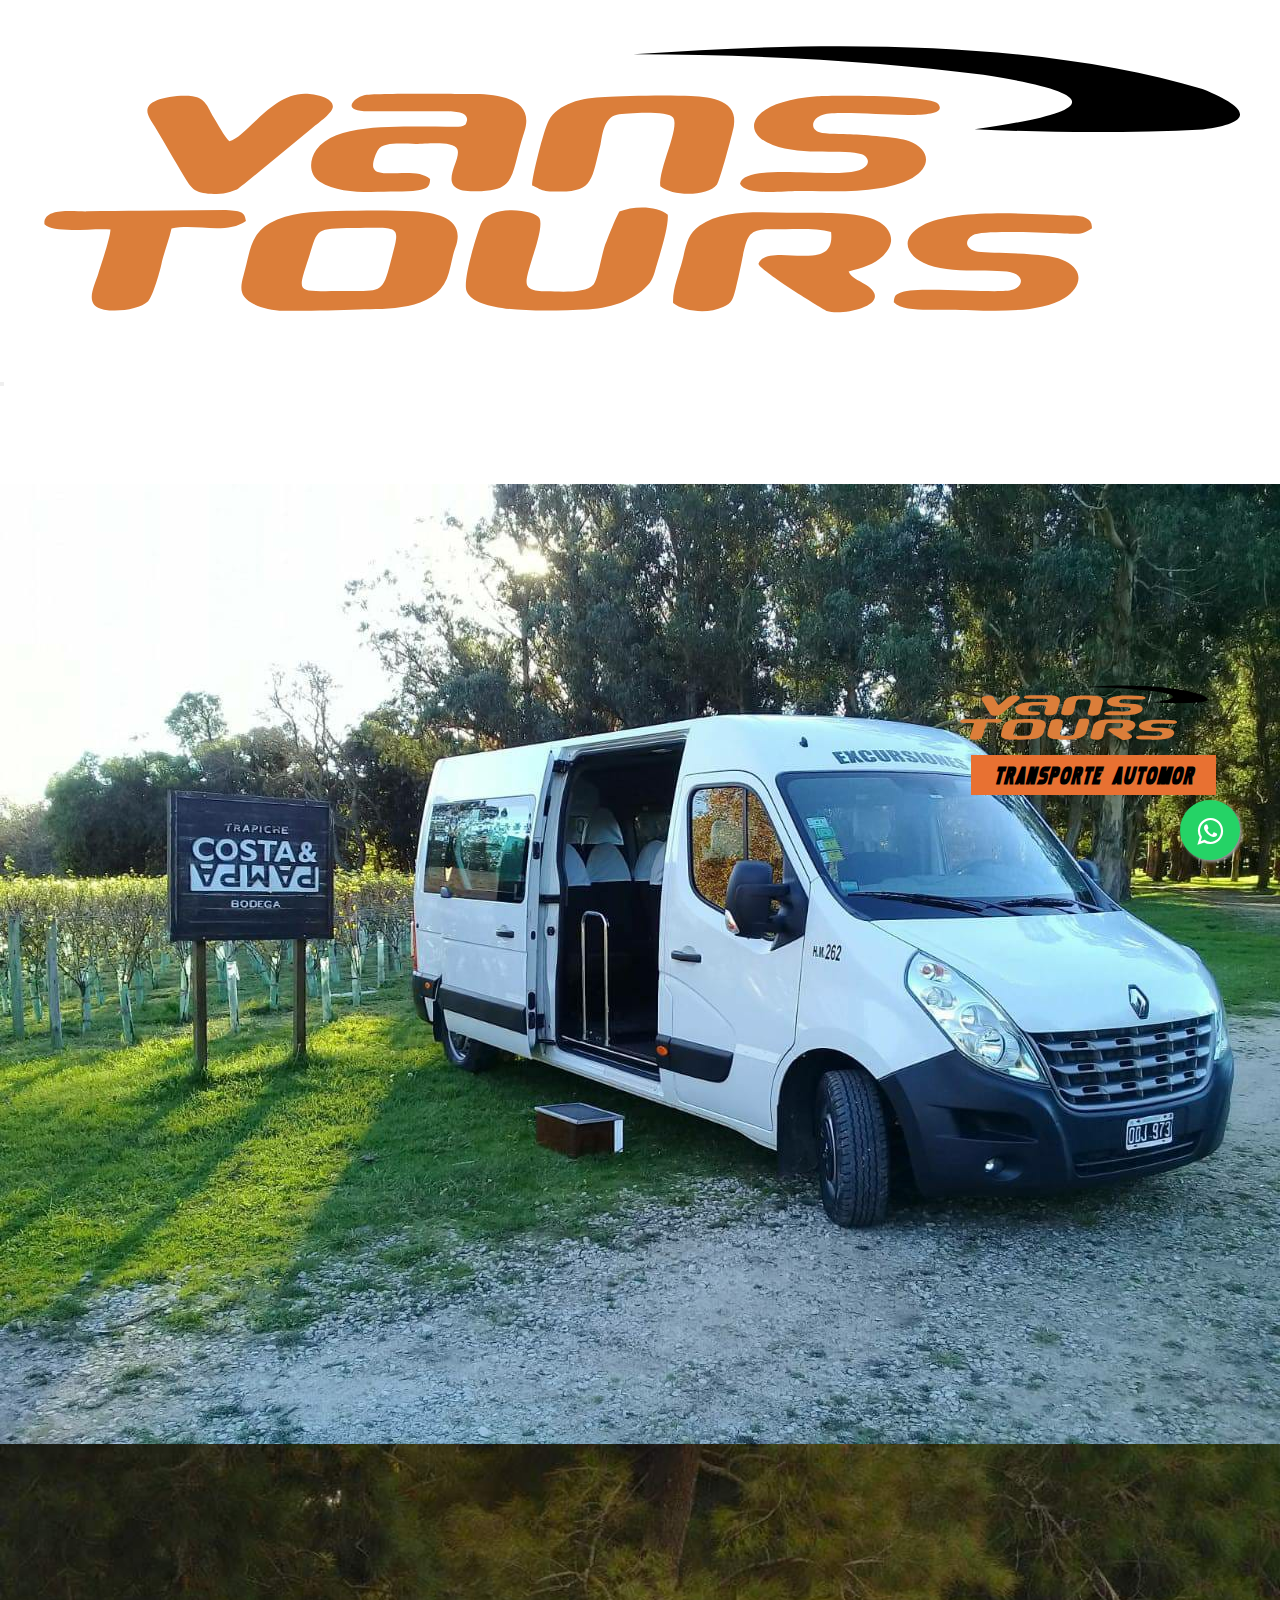
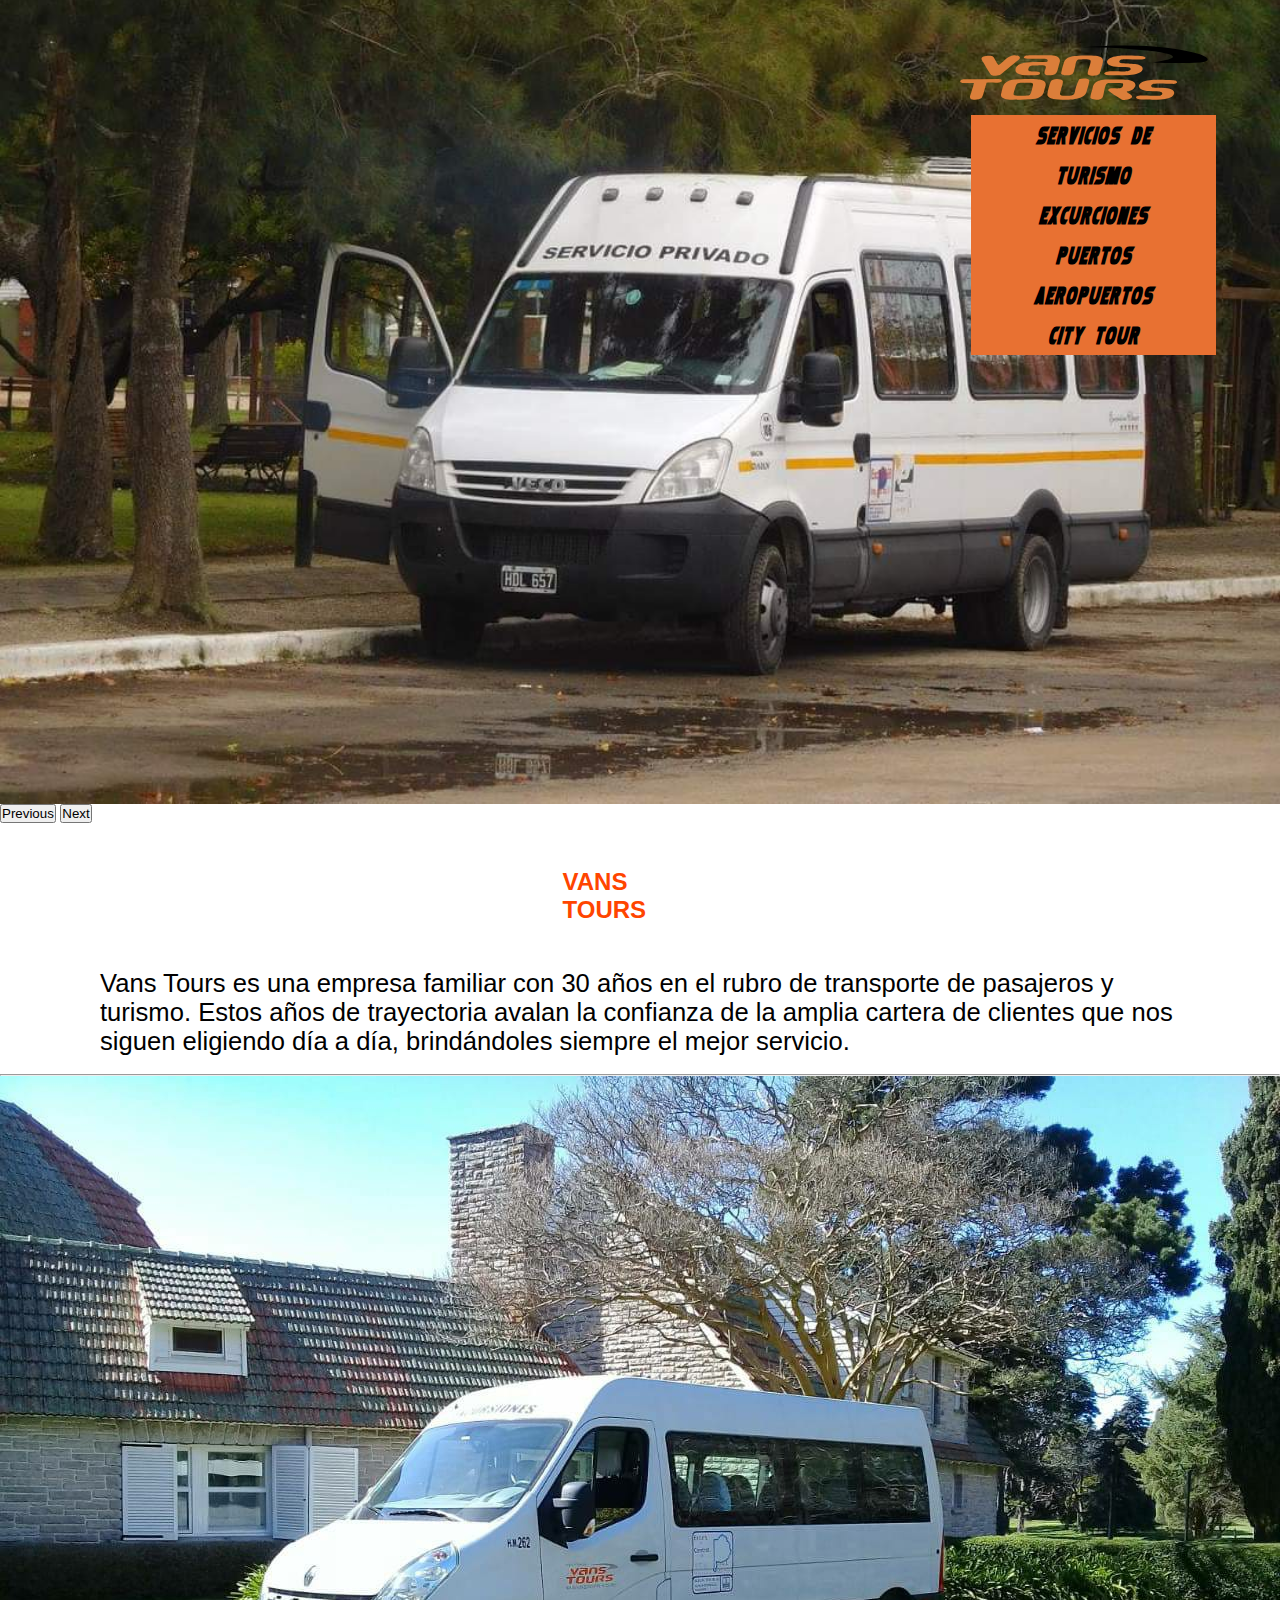
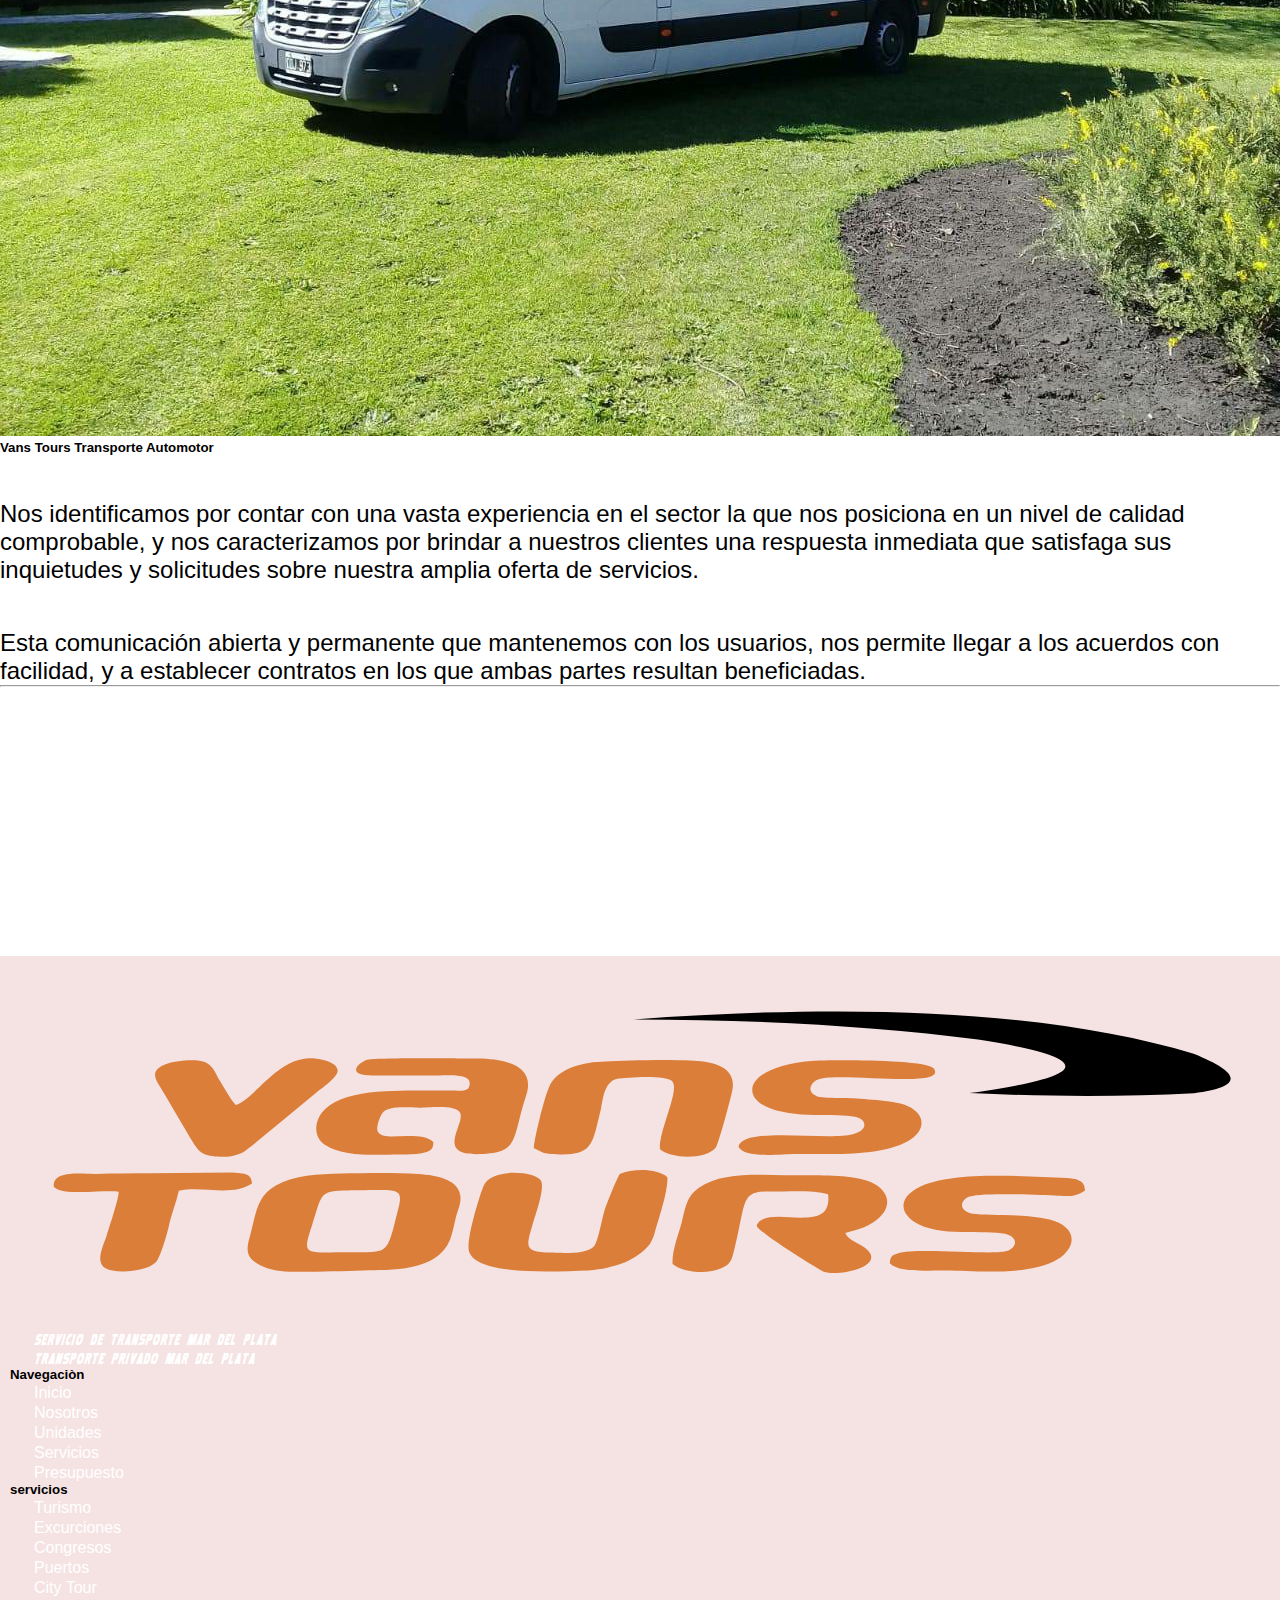
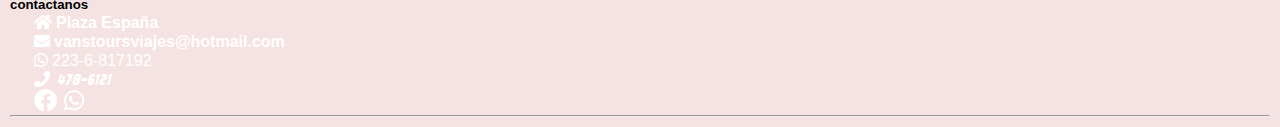
==== index.html @ 44564c02 "agregue animacion arriba del carusel" ====
<!doctype html>
<html lang="es">

<head>
    <!-- Required meta tags -->
    <meta charset="utf-8">
    <meta name="viewport" content="width=device-width, initial-scale=1">
    <meta name="description" content="pagina de inicio de vans tours de viajes y turismo">
    <meta name="keywords" content="vans tours, viajes, turismo">

    <!-- Bootstrap CSS -->
    <link
    rel="stylesheet"
    href="https://cdnjs.cloudflare.com/ajax/libs/animate.css/4.1.1/animate.min.css"/>
    <link href="https://cdn.jsdelivr.net/npm/bootstrap@5.0.0/dist/css/bootstrap.min.css" rel="stylesheet"
        integrity="sha384-wEmeIV1mKuiNpC+IOBjI7aAzPcEZeedi5yW5f2yOq55WWLwNGmvvx4Um1vskeMj0" crossorigin="anonymous">
    <link rel="stylesheet" href="css/pruebacss.css">
    <title>Vans Tours</title>
    <link href="https://cdn.jsdelivr.net/npm/bootstrap@5.0.1/dist/css/bootstrap.min.css" rel="stylesheet"
        integrity="sha384-+0n0xVW2eSR5OomGNYDnhzAbDsOXxcvSN1TPprVMTNDbiYZCxYbOOl7+AMvyTG2x" crossorigin="anonymous">
    <link rel="stylesheet" type="text/css"
        href="https://cdnjs.cloudflare.com/ajax/libs/font-awesome/5.15.3/css/all.min.css">
    <link rel="icon" href="img/negrita.ico">
    <link href="https://unpkg.com/aos@2.3.1/dist/aos.css" rel="stylesheet">
    <link rel="stylesheet" href="https://maxcdn.bootstrapcdn.com/font-awesome/4.5.0/css/font-awesome.min.css">
    <a href="https://api.whatsapp.com/send?phone=542236817192&text=Hola%20Vans%20Tours,%20me%20gustaria%20hacer%20una%20colsulta"
        class="float hvr-icon-up" target="_blank">
        <i class="fa fa-whatsapp my-float hvr-icon"></i>
    </a>
</head>

<body>
    <nav class="navbar navbar-expand-lg navbar-light bg-light">
        <div class="container-fluid">
            <a class="navbar-brand" href="index.html">
                <img src="img/vanstour2.svg" alt="" class="w-75">
            </a>
            <div class="navbar__right">
                <button class="navbar-toggler" type="button" data-bs-toggle="collapse"
                    data-bs-target="#navbarSupportedContent" aria-controls="navbarSupportedContent"
                    aria-expanded="false" aria-label="Toggle navigation">
                    <span class="navbar-toggler-icon"></span>
                </button>
                <div class="collapse navbar-collapse" id="navbarSupportedContent">
                    <ul class="navbar-nav me-auto mb-2 mb-lg-0">
                        <li class="nav-item">
                            <a class="nav-link active" aria-current="page" href="index.html">INICIO</a>
                        </li>
                        <!-- <li class="nav-item">
                            <a class="nav-link" href="nosotros.html">NOSOTROS</a>
                        </li> -->
                        <li class="nav-item">
                            <a class="nav-link" href="unidades.html">UNIDADES</a>
                        </li>
                        <li class="nav-item">
                            <a class="nav-link" href="servicios.html">SERVICIOS</a>
                        </li>
                        <li class="nav-item">
                            <a class="nav-link" href="presupuesto.html">PRESUPUESTO</a>
                        </li>

                </div>
                </ul>
                </li>
                </ul>
            </div>
        </div>
    </nav>
    <!-- <h1>viajes y turismo</h1> -->


    <!-- <ul>
        <li class="facebook-icon"></li>
    </ul> -->
    <div id="carouselExampleControls" class="carousel slide" data-bs-ride="carousel">
        <div class="carousel-inner">
            <div class="carousel-item active">
                <div class="inicio">
                    <img src="img/combi2.jpeg" class="d-block w-100" alt="...">
                    <div class="picture ">
                        <img class="animate__animated animate__backInDown" src="img/vanstour2.svg " alt=""></a>
                    <h2 class="animate__animated animate__backInUp">transporte automor</h2>
                </div>
                </div>
            </div>
            <div class="carousel-item">
                <div class="inicio">
                    <img src="img/combi6.jpeg" class="d-block w-100" alt="...">
                    <div class="picture">
                        <img class="animate__animated animate__zoomInLeft" src="img/vanstour2.svg" alt=""></a>
                        <h2 class="animate__animated animate__fadeInLeft">servicios de</h2>
                        <h2 class="animate__animated animate__fadeInLeft">turismo</h2>
                        <h2 class="animate__animated animate__fadeInLeft">excurciones</h2>
                        <h2 class="animate__animated animate__fadeInLeft">puertos</h2>
                        <h2 class="animate__animated animate__fadeInLeft">aeropuertos</h2>
                        <h2 class="animate__animated animate__fadeInLeft">city tour</h2>
                    </div>
                </div>
            </div>
            <!-- <div class="carousel-item">
                <div class="inicio">
                    <img src="img/combi6.jpeg" class="d-block w-100" alt="...">
                    <div class="picture">
                        <img src="img/vanstour2.svg" alt=""></a>
                      
                    </div>
                </div>
            </div> -->
        </div>
        <button class="carousel-control-prev" type="button" data-bs-target="#carouselExampleControls"
            data-bs-slide="prev">
            <span class="carousel-control-prev-icon" aria-hidden="true"></span>
            <span class="visually-hidden">Previous</span>
        </button>
        <button class="carousel-control-next" type="button" data-bs-target="#carouselExampleControls"
            data-bs-slide="next">
            <span class="carousel-control-next-icon" aria-hidden="true"></span>
            <span class="visually-hidden">Next</span>
        </button>
    </div>
    <div>
        
        <a name="nosotros"></a><h1 class="titulo">VANS TOURS</h1>
        <p class="parrafo">Vans Tours es una empresa familiar con 30 años en el rubro de transporte de pasajeros y turismo.
            Estos años de trayectoria avalan la confianza de la amplia cartera de clientes que nos siguen eligiendo día
            a día, brindándoles siempre el mejor servicio.</p>
    </div><br>
    <hr>

    <div class="card mb-3" style="max-width: 7000px;">
        <div class="row g-0">
            <div class="col-md-4">
                <img src="img/combi3.jpeg" class="img-fluid rounded-start" alt="...">
            </div>
            <div class="col-md-8">
                <div class="card-body">
                    <h5 class="card-title">Vans Tours Transporte Automotor</h5>
                    <p class="parrafos"> Nos identificamos por contar con una vasta experiencia en el sector la que
                        nos posiciona en
                        un nivel de calidad comprobable, y nos caracterizamos por brindar a nuestros clientes una
                        respuesta inmediata
                        que satisfaga sus inquietudes y solicitudes sobre nuestra amplia oferta de servicios.</p>
                    <p class="parrafos">Esta comunicación abierta y permanente que mantenemos con los usuarios, nos
                        permite llegar a los acuerdos con facilidad, y a establecer contratos en los que ambas partes
                        resultan beneficiadas.</p> 
                    <p class="card-text"><small class="text-muted"></small></p>
                </div>
            </div>
        </div>
    </div>

    <!-- <div>
        <img src="img/combi3.jpeg" alt="" class="clase">
    </div>
    <p class="img__parrafo">Nos identificamos por contar con una vasta experiencia en el sector la que nos posiciona en
        un nivel de calidad comprobable, y nos caracterizamos por brindar a nuestros clientes una respuesta inmediata
        que satisfaga sus inquietudes y solicitudes sobre nuestra amplia oferta de servicios. </p> -->
    <hr>



    <main class="img__fila">
        <div class="c-img" data-aos="zoom-in-down">
            <a href="servicios.html#cityTour"><img src="img/gente.jpg"
                    alt="grupo de personas posando junto a la combi de excurciones" width="">
                <div class="txt">
                    <h2>citytour</h2>
            </a>
        </div>
        </div>
        <div class="c-img" data-aos="flip-right">
            <a href="servicios.html#excurciones"><img src="img/piletaolas.jpg" alt="una pileta de olas que se vicito en un paseo"
                    width="">
                <div class="txt">
                    <h2>excurciones</h2>
            </a>
        </div>
        </div>
        <div class="c-img" data-aos="flip-left">
            <a href="servicios.html#congresos"><img src="img/termasMarinas.jpg"
                    alt="grupo de personas en la entrada de termas marinas" width="">
                <div class="txt">
                    <h2>viajes</h2>
            </a>
        </div>
        </div>
        <div class="c-img" data-aos="zoom-in-up">
            <a href="servicios.html#serviciosDeTurismo"><img src="img/piletaTermas.jpg" alt="personas en la pileta de termas marinas">
                <div class="txt">
                    <h2>turismo</h2>
            </a>
        </div>
        </div>
    </main>
    <footer class="bg-dark text-white pt-5 pb-4">

        <div class="container text-lg-start text-md-left">

            <div class="row text-start text-md-left">

                <div class="col-md-3 col-lg-3 col-xl-3 mx-auto mt-3">
                    <a href="index.html">
                        <h5 class="text-uppercase mb-4 font-weight-bold text-warning"><img src="img/vanstour2.svg"
                                alt="logo de la empresa"></h5>
                    </a>
                    <p>servicio de transporte mar del plata </p>
                    <p> transporte privado mar del plata</p>

                </div>

                <div class="col-md-2 col-lg-2 col-xl-2 mx-auto mt-3">
                    <h5 class="text-uppercase mb-4 font-weight-bold text-warning">Navegaciòn</h5>
                    <p>
                        <a href="#" class="text-white" style="text-decoration: none;">Inicio</a>
                    </p>

                    <p>
                        <a href="#nosotros" class="text-white" style="text-decoration: none;">Nosotros</a>
                    </p>

                    <p>
                        <a href="unidades.html" class="text-white" style="text-decoration: none;">Unidades</a>
                    </p>

                    <p>
                        <a href="servicios.html" class="text-white" style="text-decoration: none;">Servicios</a>
                    </p>

                    <p>
                        <a href="presupuesto.html" class="text-white" style="text-decoration: none;">Presupuesto</a>
                    </p>

                </div>

                <div class="col-md-3 col-lg-2 col-xl-2 mx-auto mt-3">
                    <h5 class="text-uppercase mb-4 font-weight-bold text-warning">servicios</h5>
                    <p>
                        <a href="servicios.html#serviciosDeTurismo" class="text-white" style="text-decoration: none;">Turismo</a>
                    </p>

                    <p>
                        <a href="servicios.html#excurciones" class="text-white" style="text-decoration: none;">Excurciones</a>
                    </p>

                    <p>
                        <a href="servicios.html#congresos" class="text-white" style="text-decoration: none;">Congresos</a>
                    </p>

                    <p>
                        <a href="servicios.html#puertos" class="text-white" style="text-decoration: none;">Puertos</a>
                    </p>

                    <p>
                        <a href="servicios.html#cityTour" class="text-white" style="text-decoration: none;">City Tour</a>
                    </p>

                </div>



                <div class="col-md-4 col-lg-3 col-xl-3 mx-auto mt-3">
                    <h5 class="text-uppercase mb-4 font-weight-bold text-warning">contactanos</h5>
                    <p>
                        <a href="https://goo.gl/maps/NTR9jcqTFmt1GHa76" i class="fas fa-home mr-3">
                            <font-color"text-white"> Plaza España</font-color>
                        </a>
                    </p>

                    <p>
                        <a href="mailto:vanstoursviajes@hotmail.com" i class="fas fa-envelope mr-3">
                            <font-color"text-white"> vanstoursviajes@hotmail.com </font-color>
                        </a>
                    </p>

                    <p>
                        <a href="https://api.whatsapp.com/send?phone=542236817192" i class="fab fa-whatsapp mr-3">
                            <font-color"text-white"> 223-6-817192 </font-color>
                        </a>
                    </p>

                    <p>
                        <i class="fas fa-phone mr-3"></i> 478-6121
                    </p>

                    <p>
                        <a href="https://www.facebook.com/Vans-Tours-Excursiones-823188237700990/"
                            class="btn-floating bnt-sm text-white" style="font-size: 23px;"><i
                                class="fab fa-facebook"></i></a>
                        <a href="https://api.whatsapp.com/send?phone=542236817192"
                            class="btn-floating bnt-sm text-white" style="font-size: 23px;"><i
                                class="fab fa-whatsapp"></i></a>
                    </p>




                    <!-- 
                    <ul class="list-unstyled list-inline"></ul>
                        <li class="list-inline-item">
                            <a href="https://www.facebook.com/Vans-Tours-Excursiones-823188237700990/" class="btn-floating bnt-sm text-white" style="font-size: 23px;"><i class="fab fa-facebook"></i></a>
                        </li>

                        <li class="list-inline-item">
                            <a href="https://api.whatsapp.com/send?phone=542236817192" class="btn-floating bnt-sm text-white" style="font-size: 23px;"><i class="fab fa-whatsapp"></i></a>
                        </li>


                    </ul> -->


                </div>

            </div>

            <hr class="mb-4">

            <!-- <div class="row align-items-center">

                <div class="col-md-7 col-lg-8">
                    <p>Copyright 2020 all rights reserved by:
                        <a href="#" style="text-decoration: none;">
                        <strong class="text-warning">the providers</strong></a>
                    </p>

                </div>

                <div class="col-md-5 col-lg-4"> 
                    <div class="text-center text-md-right">

                        <ul class="list-unstyled list-inline">
                            <li class="list-inline-item">
                                <a href="#" class="btn-floating bnt-sm text-white" style="font-size: 23px;"><i class="fab fa-facebook"></i></a>
                            </li>

                            <li class="list-inline-item">
                                <a href="#" class="btn-floating bnt-sm text-white" style="font-size: 23px;"><i class="fab fa-twitter"></i></a>
                            </li>

                            <li class="list-inline-item">
                                <a href="#" class="btn-floating bnt-sm text-white" style="font-size: 23px;"><i class="fab fa-google-plus"></i></a>
                            </li>

                            <li class="list-inline-item">
                                <a href="#" class="btn-floating bnt-sm text-white" style="font-size: 23px;"><i class="fab fa-linkedin-in"></i></a>
                            </li>

                            <li class="list-inline-item">
                                <a href="#" class="btn-floating bnt-sm text-white" style="font-size: 23px;"><i class="fab fa-youtube"></i></a>
                            </li>
                        </ul>

                    </div>

                </div> -->

        </div>

        </div>

    </footer>

    <!-- FOOTER VIEJO -->
    <!-- <footer>
        <h4>vans tours</h4>
        <p>servicio de transporte mar del plata – transporte privado mar del plata</p> -->

    <!-- <li>
            <a href="tel:+54 9 223 681-7192">Cel: (0223) 156-817192
                <img src="img/cel.png" width="20px" alt=""></a>
        </li>
    </footer> -->
    <!-- Optional JavaScript; choose one of the two! -->

    <!-- Option 1: Bootstrap Bundle with Popper -->
    <script src="https://cdn.jsdelivr.net/npm/bootstrap@5.0.0/dist/js/bootstrap.bundle.min.js"
        integrity="sha384-p34f1UUtsS3wqzfto5wAAmdvj+osOnFyQFpp4Ua3gs/ZVWx6oOypYoCJhGGScy+8" crossorigin="anonymous">
    </script>

    <!-- Option 2: Separate Popper and Bootstrap JS -->
    <!--
    <script src="https://cdn.jsdelivr.net/npm/@popperjs/core@2.9.2/dist/umd/popper.min.js" integrity="sha384-IQsoLXl5PILFhosVNubq5LC7Qb9DXgDA9i+tQ8Zj3iwWAwPtgFTxbJ8NT4GN1R8p" crossorigin="anonymous"></script>
    <script src="https://cdn.jsdelivr.net/npm/bootstrap@5.0.0/dist/js/bootstrap.min.js" integrity="sha384-lpyLfhYuitXl2zRZ5Bn2fqnhNAKOAaM/0Kr9laMspuaMiZfGmfwRNFh8HlMy49eQ" crossorigin="anonymous"></script>
    -->
    <script src="https://unpkg.com/aos@2.3.1/dist/aos.js"></script>

    <script>
        AOS.init();
    </script>
</body>

</html>
---- css/pruebacss.css ----
header a img {
  min-width: 20%; }

header nav {
  width: 33%;
  margin-right: 19.2em;
  min-width: 25%; }

main {
  background-color: #5376b8;
  margin-top: 80px; }

main h1 {
  margin-left: 20px 20px; }

@font-face {
  font-family: letra;
  src: url(../Fuente/laserRodItalic.otf); }

h1 {
  font-size: 1em; }

h2 {
  font-size: 2em; }

h3 {
  font-size: 3em; }

h4 {
  font-size: 4em; }

.facebook-icon {
  background-image: url(../img/facebook.svg);
  width: 50;
  height: 50;
  background-size: 100%;
  list-style: none; }

h1 {
  font-family: letra;
  margin-left: 20px;
  margin-top: 50px;
  font-size: 2rem;
  color: grey; }

h2 {
  font-family: letra;
  font-size: 1.5rem;
  margin-left: 20px; }

h3 {
  font-family: letra;
  font-size: 1.5rem;
  margin-left: 10px; }

h4 {
  font-family: letra;
  font-size: 1.5rem;
  margin-left: 10px; }

p {
  font-family: letra;
  font-size: 1rem;
  margin-left: 1.5rem;
  color: grey; }

main img {
  width: 215.7vh;
  width: 100%; }

main {
  padding: 10px;
  display: grid;
  grid-template-columns: 1fr;
  grid-template-rows: repeat(2, auto); }

div img {
  width: 100%; }

table {
  width: 100%; }

main.img__imagenes {
  display: grid;
  grid-template-columns: 1fr;
  grid-template-rows: repeat(6, auto);
  grid-row-gap: 30px;
  margin-top: 30px; }

@media only screen and (min-width: 700px) {
  main.img__imagenes {
    grid-template-columns: repeat(2, 1fr);
    grid-template-rows: repeat(3, auto);
    grid-gap: 10px; } }

@media only screen and (min-width: 1100px) {
  main.img__imagenes {
    grid-template-columns: repeat(3, 1fr);
    grid-template-rows: repeat(3, auto); } }

main.img__fila {
  display: grid;
  grid-template-columns: 1fr;
  grid-template-rows: repeat(6, auto);
  grid-row-gap: 0px;
  margin-top: 5px;
  padding: 0;
  background-color: white; }

@media only screen and (min-width: 700px) {
  main.img__fila {
    grid-template-columns: repeat(4, 1fr);
    grid-template-rows: repeat(1, auto);
    grid-gap: 0px; } }

@media only screen and (min-width: 1100px) {
  main.img__fila {
    grid-template-columns: repeat(4, 1fr);
    grid-template-rows: repeat(1, auto); } }

.c-img {
  position: relative;
  overflow: hidden;
  cursor: pointer;
  display: flex;
  align-items: center; }
  .c-img:before, .c-img::after {
    content: "";
    position: absolute;
    width: calc(100% -30px);
    height: 4px;
    background: #fff;
    transition: all .3s; }
  .c-img:before {
    left: -100%;
    top: 10px; }
  .c-img:after {
    left: 100%;
    bottom: 10px; }
  .c-img:hover:before, .c-img:hover:after {
    left: 15px; }
  .c-img .txt {
    text-align: center;
    position: absolute;
    transition: all .3s;
    transform: scale(1.5);
    opacity: 0; }
    .c-img .txt h2 {
      color: wheat;
      padding-top: 80px; }
  .c-img:hover .txt {
    transform: scale(1);
    opacity: 1; }

.inicio {
  position: relative;
  overflow: hidden;
  cursor: pointer;
  display: flex;
  align-items: center; }
  .inicio:before, .inicio::after {
    content: "";
    position: absolute;
    width: calc(100% -30px);
    height: 4px;
    background: #fff;
    transition: all .3s; }
  .inicio:before {
    left: -100%;
    top: 10px; }
  .inicio:after {
    left: 100%;
    bottom: 10px; }
  .inicio:hover:before, .inicio:hover:after {
    left: 15px; }
  .inicio .picture {
    text-align: center;
    position: absolute;
    transition: all .0s;
    right: 5%;
    top: 20%; }
    .inicio .picture h2 {
      color: black;
      background-color: #E87132;
      padding: 6px; }

.titulo {
  background-color: white;
  width: 155px;
  margin: 0px auto;
  font-family: sans-serif;
  font-size: 1.5em;
  color: orangered;
  padding-top: 5vh; }

.parrafo {
  background-color: white;
  width: 120vh;
  margin: 0px auto;
  font-family: sans-serif;
  font-size: 1.6em;
  color: black;
  padding-top: 5vh; }

@media only screen and (max-width: 1060px) {
  .parrafo {
    width: 80vh; } }

@media only screen and (max-width: 750px) {
  .parrafo {
    width: 50vh; } }

@media only screen and (max-width: 380px) {
  .parrafo {
    width: 27vh; } }

.clase {
  width: 50%;
  height: 35%;
  margin-left: 20px; }

.img__parrafo {
  color: black;
  font-family: sans-serif;
  width: 600px; }

.parrafos {
  background-color: white;
  margin: 0px auto;
  font-family: sans-serif;
  font-size: 1.5em;
  color: black;
  padding-top: 5vh; }

.cardHeight {
  object-fit: cover;
  height: 200px; }

.title {
  background-color: white;
  width: 110px;
  margin: 0px auto;
  font-size: 1.5em;
  padding-top: 5vh; }

/* Icon Up */
@-webkit-keyframes hvr-icon-up {
  0%,
  50%,
  100% {
    -webkit-transform: translateY(0);
    transform: translateY(0); }
  25%,
  75% {
    -webkit-transform: translateY(-6px);
    transform: translateY(-6px); } }

@keyframes hvr-icon-up {
  0%,
  50%,
  100% {
    -webkit-transform: translateY(0);
    transform: translateY(0); }
  25%,
  75% {
    -webkit-transform: translateY(-6px);
    transform: translateY(-6px); } }

/* Icon Up */
.hvr-icon-up {
  display: inline-block;
  vertical-align: middle;
  -webkit-transform: perspective(1px) translateZ(0);
  transform: perspective(1px) translateZ(0);
  box-shadow: 0 0 1px rgba(0, 0, 0, 0); }

.hvr-icon-up .hvr-icon {
  -webkit-transform: translateZ(0);
  transform: translateZ(0); }

.hvr-icon-up:hover .hvr-icon,
.hvr-icon-up:focus .hvr-icon,
.hvr-icon-up:active .hvr-icon {
  -webkit-animation-name: hvr-icon-up;
  animation-name: hvr-icon-up;
  -webkit-animation-duration: 0.75s;
  animation-duration: 0.75s;
  -webkit-animation-timing-function: ease-out;
  animation-timing-function: ease-out; }

/* Grow */
.hvr-grow {
  display: inline-block;
  vertical-align: middle;
  -webkit-transform: perspective(1px) translateZ(0);
  transform: perspective(1px) translateZ(0);
  box-shadow: 0 0 1px rgba(0, 0, 0, 0);
  -webkit-transition-duration: 0.3s;
  transition-duration: 0.3s;
  -webkit-transition-property: transform;
  transition-property: transform; }

.hvr-grow:hover,
.hvr-grow:focus,
.hvr-grow:active {
  -webkit-transform: scale(1.1);
  transform: scale(1.1); }

.animacion1 {
  animation: fadeIn 8s;
  -webkit-animation: fadeIn 8s;
  -moz-animation: fadeIn 8s;
  -o-animation: fadeIn 8s;
  -ms-animation: fadeIn 8s; }

@keyframes fadeIn {
  0% {
    opacity: 0; }
  100% {
    opacity: 1; } }

@-moz-keyframes fadeIn {
  0% {
    opacity: 0; }
  100% {
    opacity: 1; } }

@-webkit-keyframes fadeIn {
  0% {
    opacity: 0; }
  100% {
    opacity: 1; } }

@-o-keyframes fadeIn {
  0% {
    opacity: 0; }
  100% {
    opacity: 1; } }

@-ms-keyframes fadeIn {
  0% {
    opacity: 0; }
  100% {
    opacity: 1; } }

.animate__animated.animate__backInDown {
  --animate-duration: 1.5s; }

.animate__animated.animate__backInUp {
  --animate-duration: 3s; }

.animate__animated.animate__zoomInLeft {
  --animate-duration: 1.5s; }

.animate__animated.animate__fadeInLeft {
  --animate-duration: 3.5s; }

footer {
  margin: 20px 0 0 0;
  justify-content: space-between;
  align-items: center;
  background-color: #f5e3e3;
  padding: 10px 10px; }

footer p {
  color: white; }

a:link {
  color: white;
  text-decoration: none; }

a:visited {
  color: white; }

a:active {
  color: orange !important; }

a:hover {
  color: orange !important; }

* {
  margin: 0;
  padding: 0;
  box-sizing: border-box;
  font-family: sans-serif; }

body#index {
  background-color: #24282c; }

ul li {
  font-size: 1.3em; }

/* GRID */
/* .grid-container {
    display: grid;
    grid-template-columns: 1fr 1fr 1fr 1fr;
    grid-template-rows: 0.4fr 2.3fr 0.3fr;
    gap: 0px 0px;
    grid-template-areas:
        "header header header header"
        "main main main main"
        "footer footer footer footer";
}

.header {
    grid-area: header;
}

.main {
    grid-area: main;
}

.footer {
    grid-area: footer;
} */
/* ANIMACION BARRA DE NAVEGACION */
/* BackPulse */
@-webkit-keyframes hvr-back-pulse {
  50% {
    background-color: rgba(32, 152, 209, 0.75); } }

@keyframes hvr-back-pulse {
  50% {
    background-color: rgba(32, 152, 209, 0.75); } }

.hvr-back-pulse {
  display: inline-block;
  vertical-align: middle;
  -webkit-transform: perspective(1px) translateZ(0);
  transform: perspective(1px) translateZ(0);
  box-shadow: 0 0 1px rgba(0, 0, 0, 0);
  overflow: hidden;
  -webkit-transition-duration: 0.5s;
  transition-duration: 0.5s;
  -webkit-transition-property: color, background-color;
  transition-property: color, background-color; }

.hvr-back-pulse:hover,
.hvr-back-pulse:focus,
.hvr-back-pulse:active {
  -webkit-animation-name: hvr-back-pulse;
  animation-name: hvr-back-pulse;
  -webkit-animation-duration: 1s;
  animation-duration: 1s;
  -webkit-animation-delay: 0.5s;
  animation-delay: 0.5s;
  -webkit-animation-timing-function: linear;
  animation-timing-function: linear;
  -webkit-animation-iteration-count: infinite;
  animation-iteration-count: infinite;
  background-color: #2098D1;
  background-color: #2098d1;
  color: white; }

/* Ripple In */
@-webkit-keyframes hvr-ripple-in {
  100% {
    top: 0;
    right: 0;
    bottom: 0;
    left: 0;
    opacity: 1; } }

@keyframes hvr-ripple-in {
  100% {
    top: 0;
    right: 0;
    bottom: 0;
    left: 0;
    opacity: 1; } }

.hvr-ripple-in {
  display: inline-block;
  vertical-align: middle;
  -webkit-transform: perspective(1px) translateZ(0);
  transform: perspective(1px) translateZ(0);
  box-shadow: 0 0 1px rgba(0, 0, 0, 0);
  position: relative; }

.hvr-ripple-in:before {
  content: '';
  position: absolute;
  border: #e1e1e1 solid 4px;
  top: -12px;
  right: -12px;
  bottom: -12px;
  left: -12px;
  opacity: 0;
  -webkit-animation-duration: 1s;
  animation-duration: 1s; }

.hvr-ripple-in:hover:before,
.hvr-ripple-in:focus:before,
.hvr-ripple-in:active:before {
  -webkit-animation-name: hvr-ripple-in;
  animation-name: hvr-ripple-in; }

/* Underline From Left */
.hvr-underline-from-left {
  display: inline-block;
  vertical-align: middle;
  -webkit-transform: perspective(1px) translateZ(0);
  transform: perspective(1px) translateZ(0);
  box-shadow: 0 0 1px rgba(0, 0, 0, 0);
  position: relative;
  overflow: hidden; }

.hvr-underline-from-left:before {
  content: "";
  position: absolute;
  z-index: -1;
  left: 0;
  right: 100%;
  bottom: 0;
  background: #e49e07;
  height: 4px;
  -webkit-transition-property: right;
  transition-property: right;
  -webkit-transition-duration: 0.3s;
  transition-duration: 0.3s;
  -webkit-transition-timing-function: ease-out;
  transition-timing-function: ease-out; }

.hvr-underline-from-left:hover:before,
.hvr-underline-from-left:focus:before,
.hvr-underline-from-left:active:before {
  right: 0; }

/* ESTILO MENU CON SUBMENU */
/* header {
    display: flex;
    flex-direction: row;
    justify-content: space-between;
    margin: 10px 0;
    background-color: dimgrey;
    height: 10vh;
}

header img {
    margin-left: 5px;
}

header nav {
    display: flex;
}

ul.ul_padre {
    list-style: none;
    font-size: 0;
    display: flex;
    align-items: center;
}

.ul_padre li {
    display: flex;
    position: relative;
    font-size: 1rem;
    width: 77.6%;
    justify-content: space-between;
    padding: 1rem;
    align-items: center;
    margin-right: 25px;
    border: solid 1px black;
}

.ul_padre li.hover {
    background-color: brown;
    box-shadow: 3px 3px greenyellow;
}

ul {
    list-style: none;
    font-size: 0;
}

li {
    display: inline-block;
    width: 25%;
    position: relative;
    font-size: 14px;
}

ul.ul_padre ul {
    position: absolute;
    display: none;
}

ul ul li.subM {
    display: block;
    padding-top: 5px;
    border: none;
}

ul li:hover ul {
    display: block;
    top: 3.1rem;
} */
/* CONTENIDO PRINCIPAL */
/* responsive */
/* @media only screen and (min-width: 770px){
    main {
        grid-template-columns: repeat(2, 1fr);
        grid-template-rows:  repeat(2, auto);
    }
    
} */
.float {
  position: fixed;
  width: 60px;
  height: 60px;
  bottom: 40px;
  right: 40px;
  background-color: #25d366;
  color: #FFF;
  border-radius: 50px;
  text-align: center;
  font-size: 30px;
  box-shadow: 2px 2px 3px #999;
  z-index: 100; }

.float:hover {
  text-decoration: none;
  color: #25d366;
  background-color: #fff; }

.my-float {
  margin-top: 16px; }
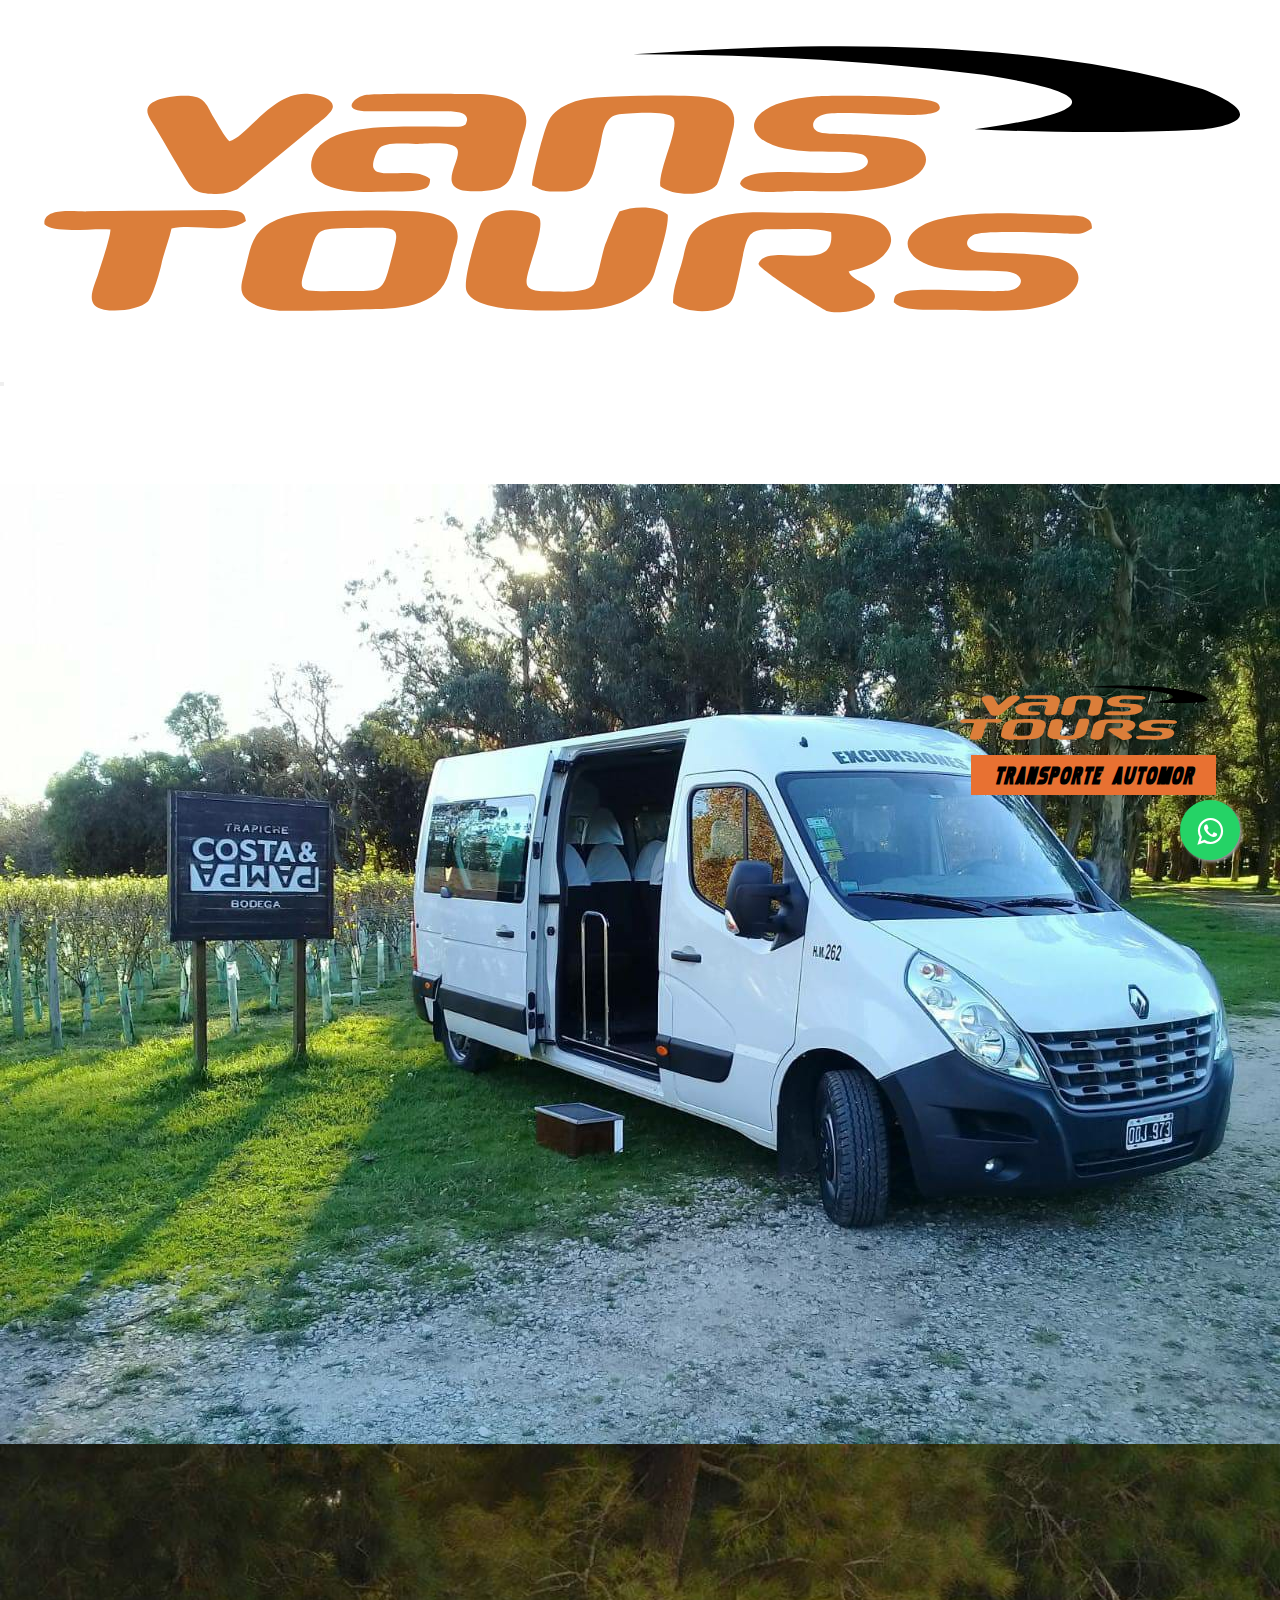
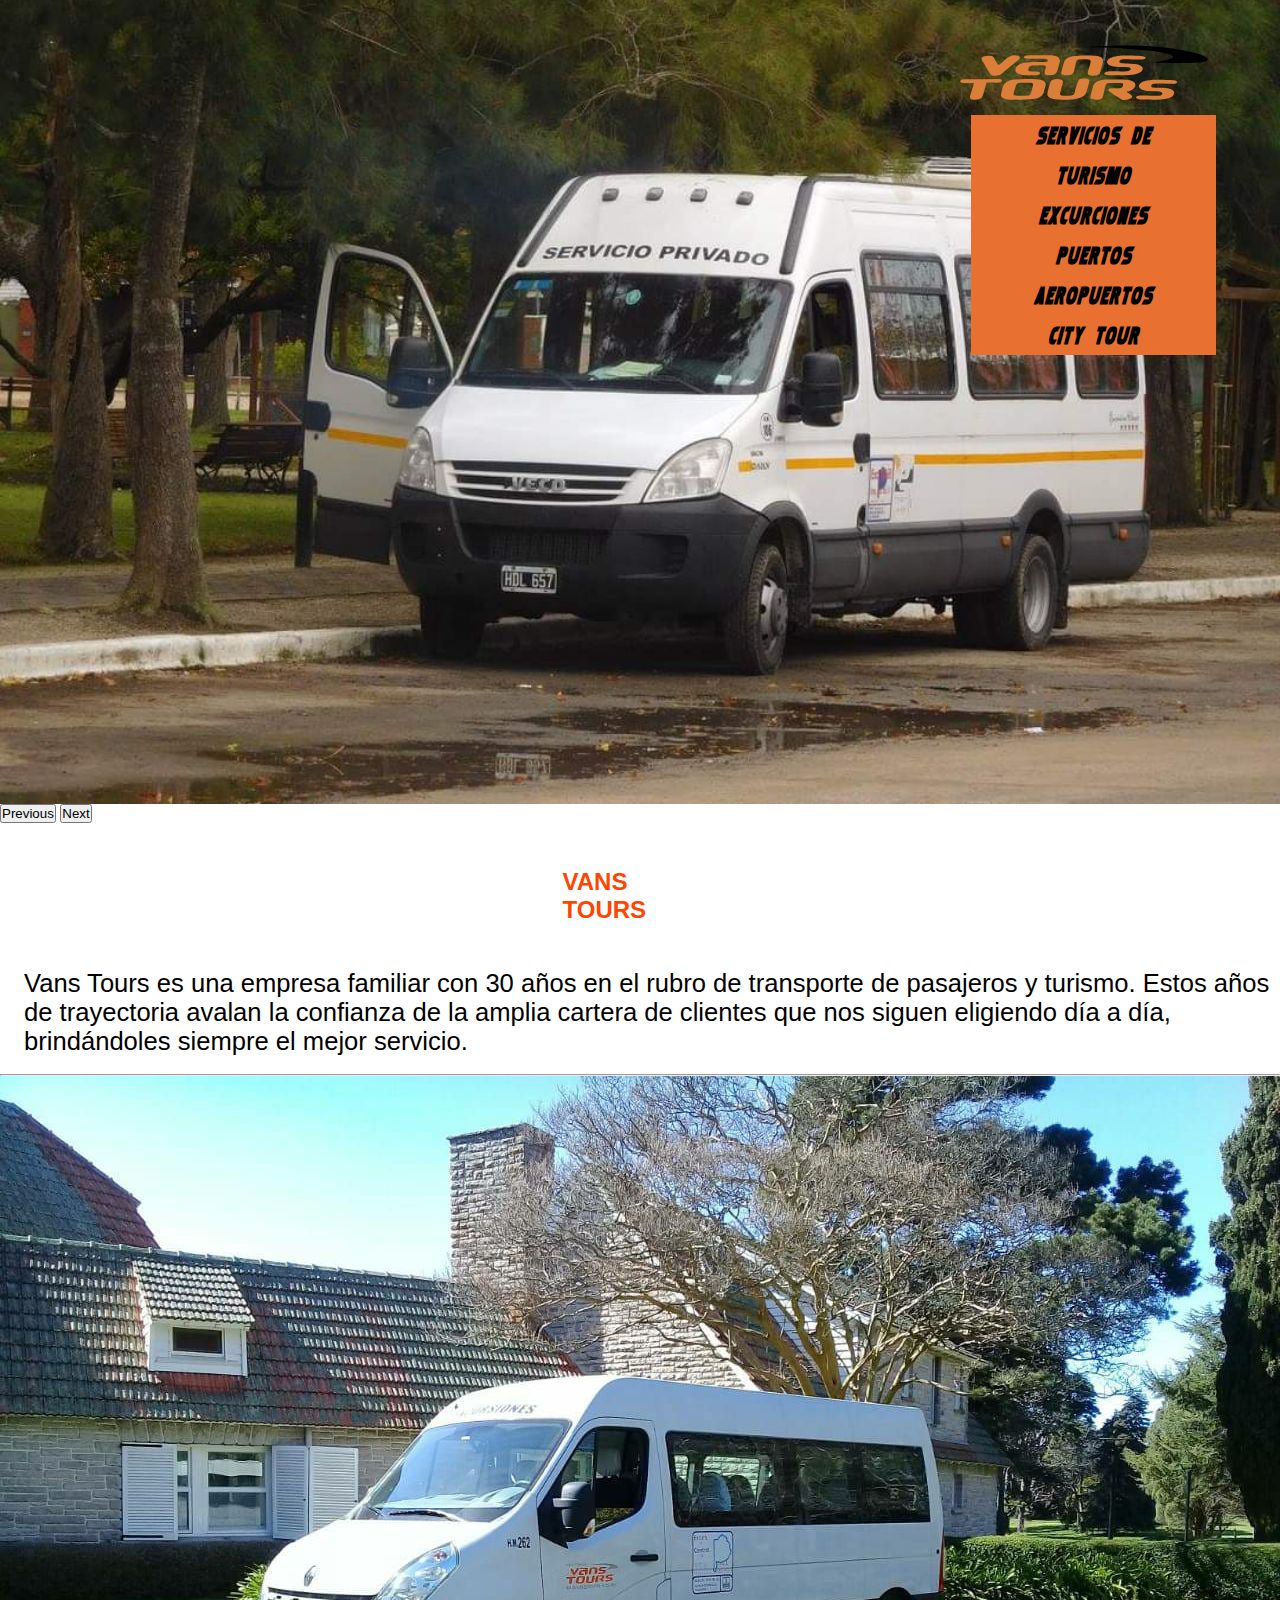
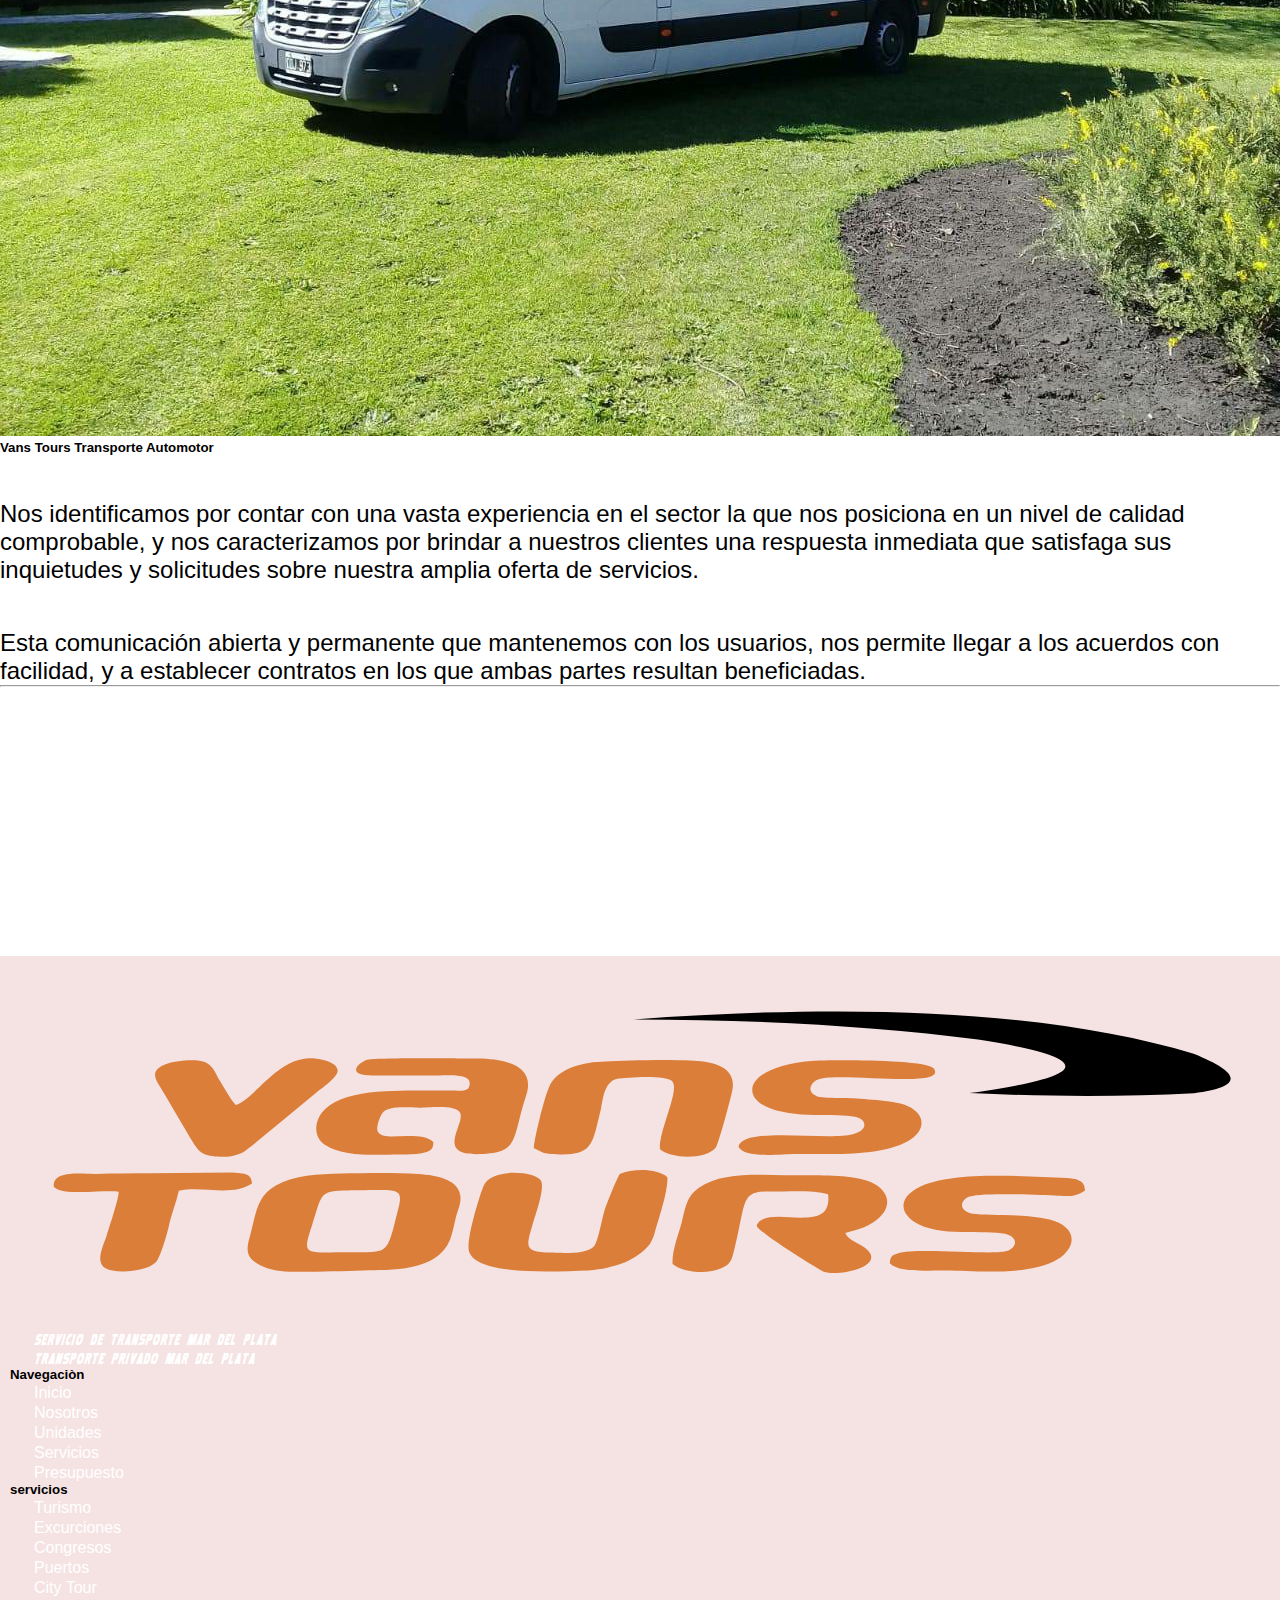
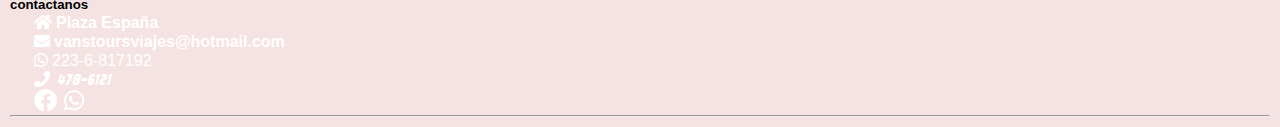
==== commit d10f2078: "centre parrafos en index acomode carusel en mobile" ====
--- a/index.html
+++ b/index.html
@@ -76,7 +76,7 @@
         <div class="carousel-inner">
             <div class="carousel-item active">
                 <div class="inicio">
-                    <img src="img/combi2.jpeg" class="d-block w-100" alt="...">
+                    <img src="img/combi2.jpeg" class="d-block w-100 mobilePicture" alt="...">
                     <div class="picture ">
                         <img class="animate__animated animate__backInDown" src="img/vanstour2.svg " alt=""></a>
                     <h2 class="animate__animated animate__backInUp">transporte automor</h2>
@@ -85,7 +85,7 @@
             </div>
             <div class="carousel-item">
                 <div class="inicio">
-                    <img src="img/combi6.jpeg" class="d-block w-100" alt="...">
+                    <img src="img/combi6.jpeg" class="d-block w-100 mobilePicture" alt="...">
                     <div class="picture">
                         <img class="animate__animated animate__zoomInLeft" src="img/vanstour2.svg" alt=""></a>
                         <h2 class="animate__animated animate__fadeInLeft">servicios de</h2>
@@ -118,12 +118,14 @@
             <span class="visually-hidden">Next</span>
         </button>
     </div>
-    <div>
-        
-        <a name="nosotros"></a><h1 class="titulo">VANS TOURS</h1>
-        <p class="parrafo">Vans Tours es una empresa familiar con 30 años en el rubro de transporte de pasajeros y turismo.
+    <div class="container">
+        <div class="row">
+            <div class="col-12"><a name="nosotros"></a><h1 class="titulo">VANS TOURS</h1>
+        <p class="parrafo text-center">Vans Tours es una empresa familiar con 30 años en el rubro de transporte de pasajeros y turismo.
             Estos años de trayectoria avalan la confianza de la amplia cartera de clientes que nos siguen eligiendo día
             a día, brindándoles siempre el mejor servicio.</p>
+        </div>
+        </div>
     </div><br>
     <hr>
 
@@ -135,12 +137,12 @@
             <div class="col-md-8">
                 <div class="card-body">
                     <h5 class="card-title">Vans Tours Transporte Automotor</h5>
-                    <p class="parrafos"> Nos identificamos por contar con una vasta experiencia en el sector la que
+                    <p class="parrafos text-center"> Nos identificamos por contar con una vasta experiencia en el sector la que
                         nos posiciona en
                         un nivel de calidad comprobable, y nos caracterizamos por brindar a nuestros clientes una
                         respuesta inmediata
                         que satisfaga sus inquietudes y solicitudes sobre nuestra amplia oferta de servicios.</p>
-                    <p class="parrafos">Esta comunicación abierta y permanente que mantenemos con los usuarios, nos
+                    <p class="parrafos text-center">Esta comunicación abierta y permanente que mantenemos con los usuarios, nos
                         permite llegar a los acuerdos con facilidad, y a establecer contratos en los que ambas partes
                         resultan beneficiadas.</p> 
                     <p class="card-text"><small class="text-muted"></small></p>
--- a/css/pruebacss.css
+++ b/css/pruebacss.css
@@ -195,24 +195,10 @@
 
 .parrafo {
   background-color: white;
-  width: 120vh;
-  margin: 0px auto;
   font-family: sans-serif;
   font-size: 1.6em;
   color: black;
   padding-top: 5vh; }
-
-@media only screen and (max-width: 1060px) {
-  .parrafo {
-    width: 80vh; } }
-
-@media only screen and (max-width: 750px) {
-  .parrafo {
-    width: 50vh; } }
-
-@media only screen and (max-width: 380px) {
-  .parrafo {
-    width: 27vh; } }
 
 .clase {
   width: 50%;
@@ -354,6 +340,13 @@
 
 .animate__animated.animate__fadeInLeft {
   --animate-duration: 3.5s; }
+
+@media only screen and (max-width: 576px) {
+  .inicio {
+    height: 100vh; }
+  .mobilePicture {
+    object-fit: cover;
+    height: 100vh; } }
 
 footer {
   margin: 20px 0 0 0;
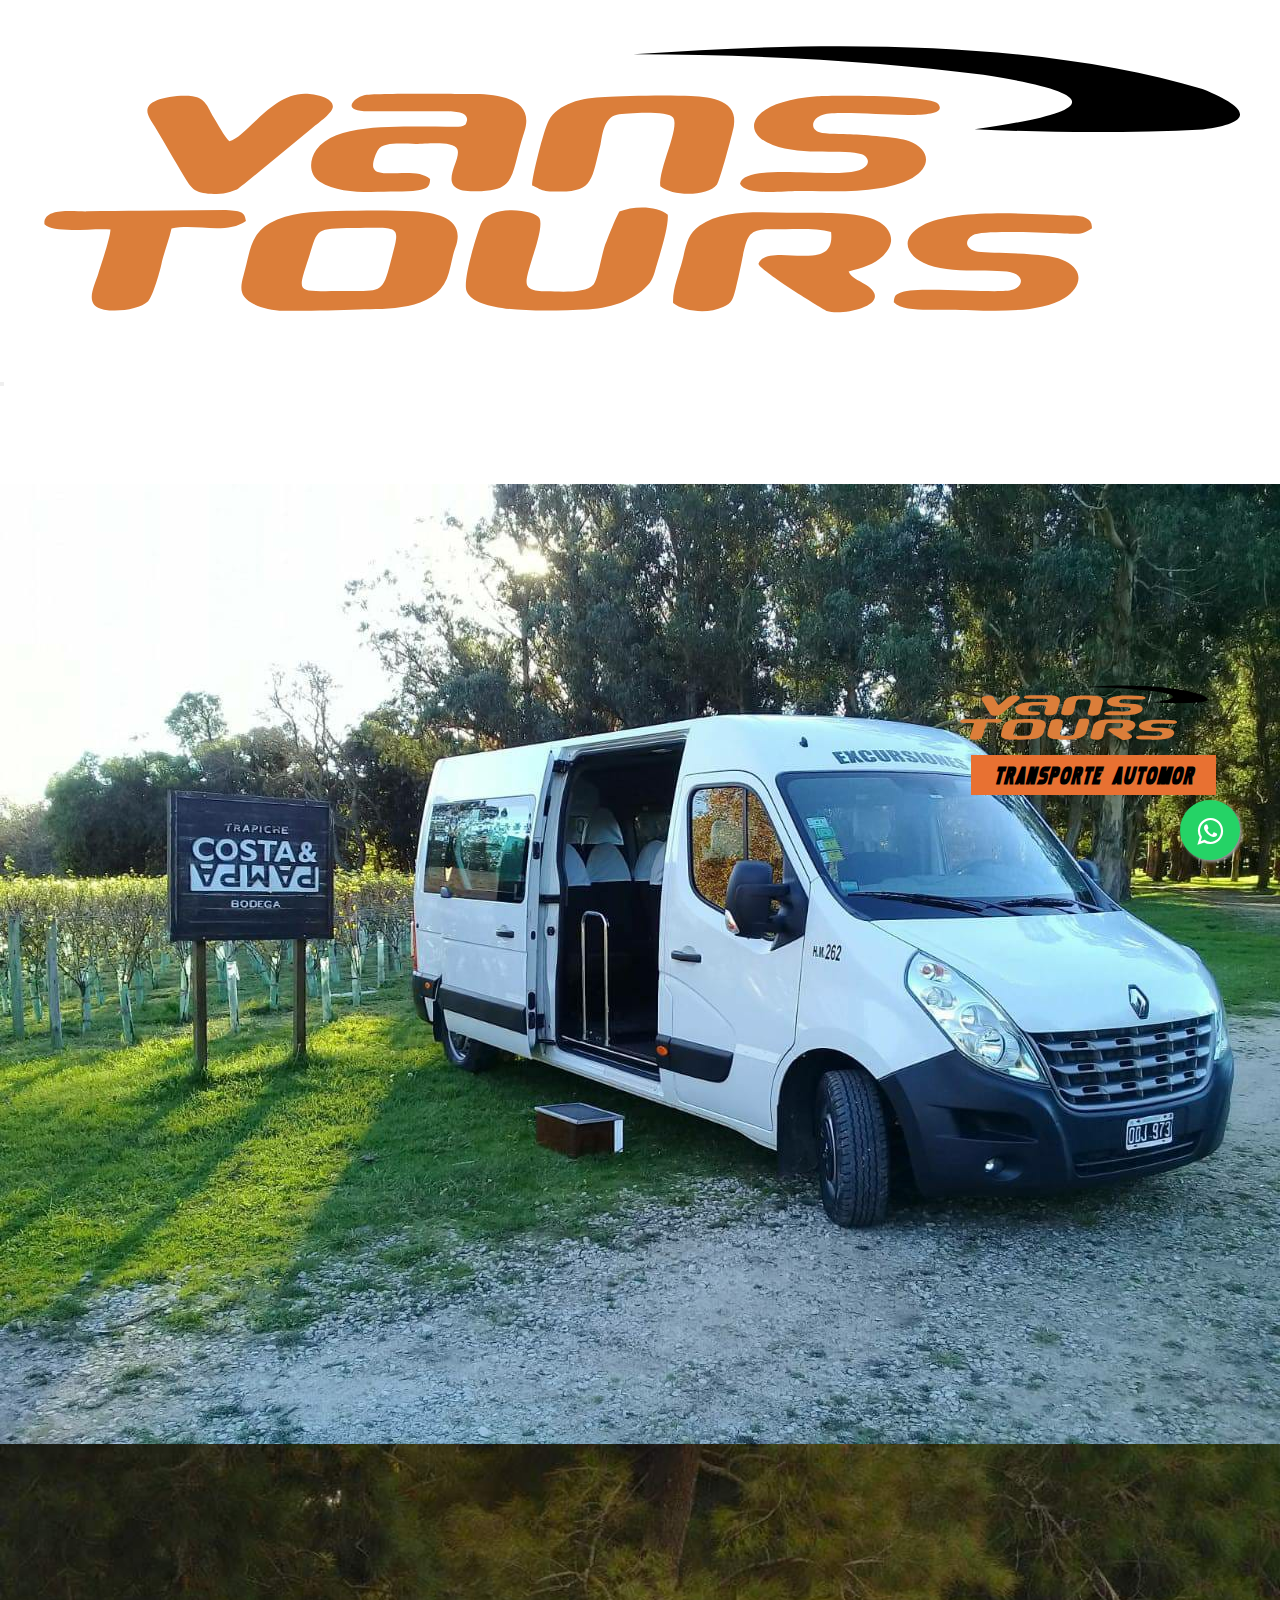
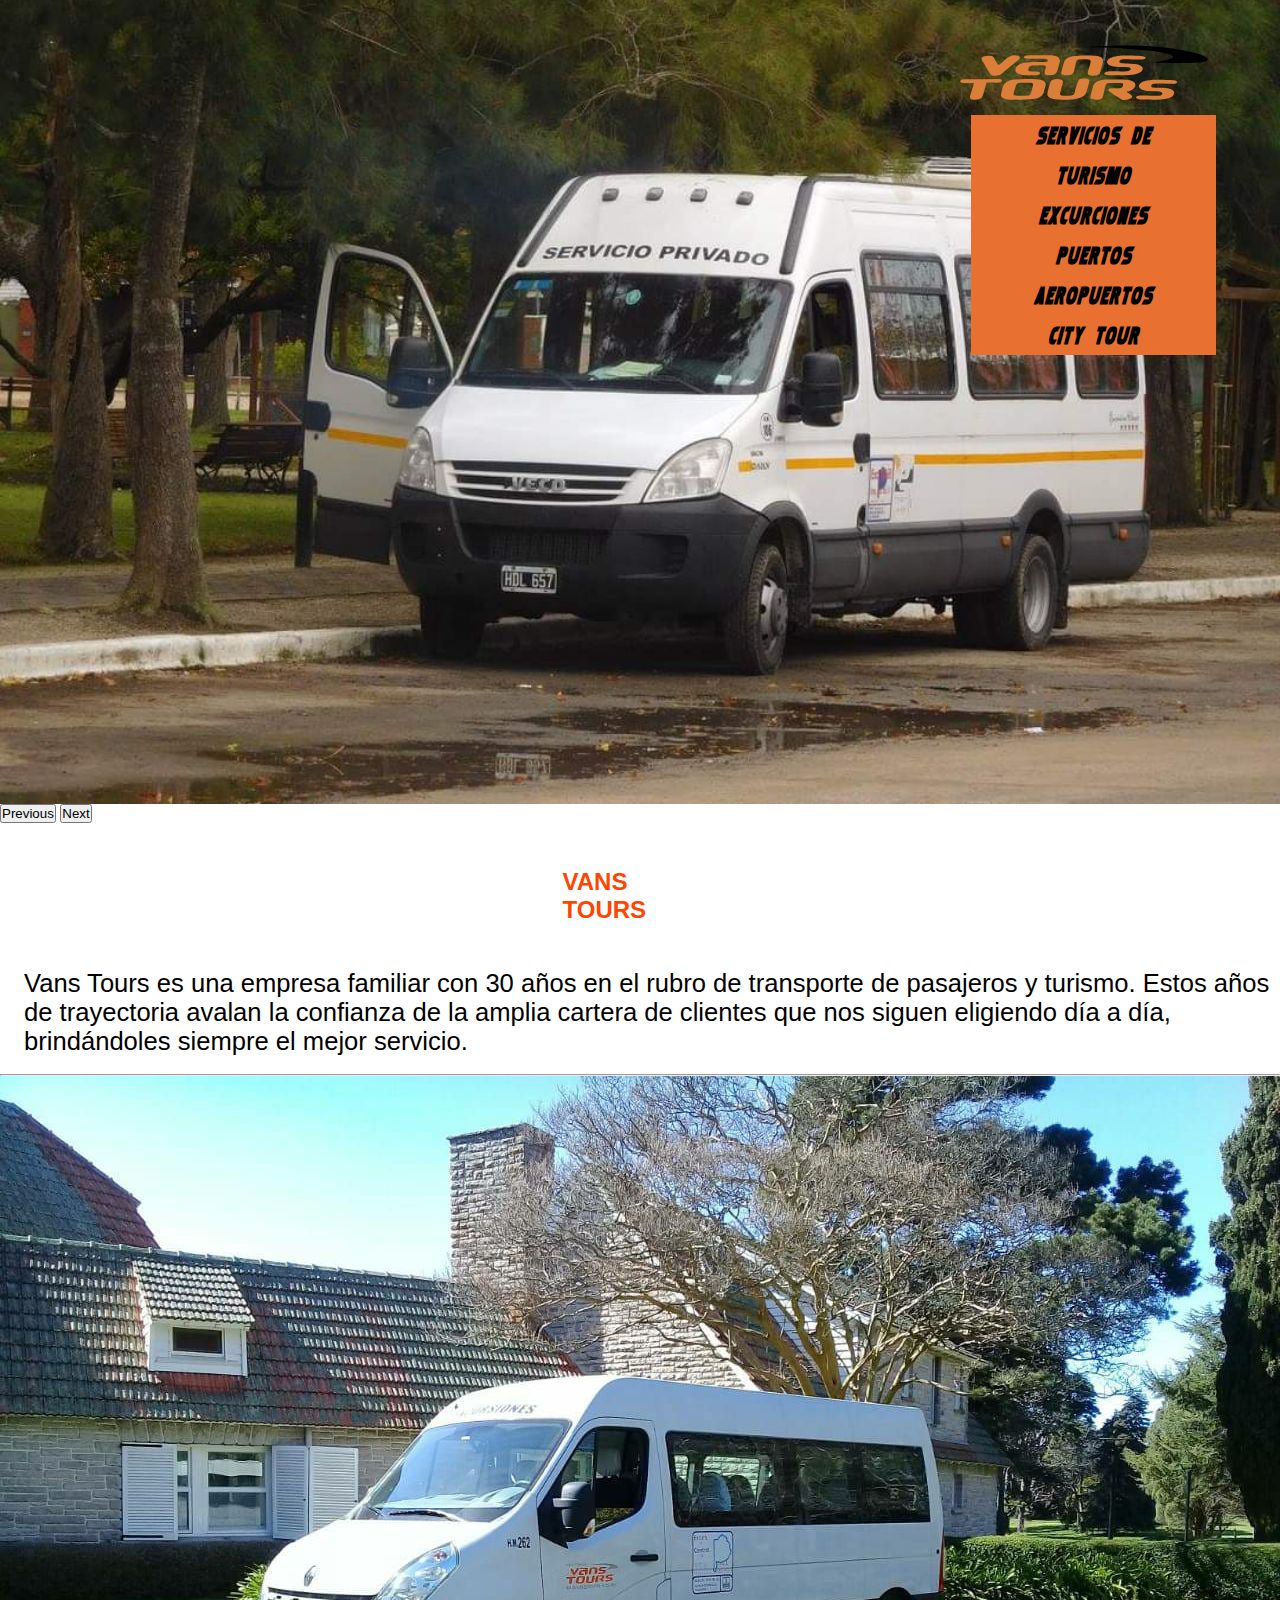
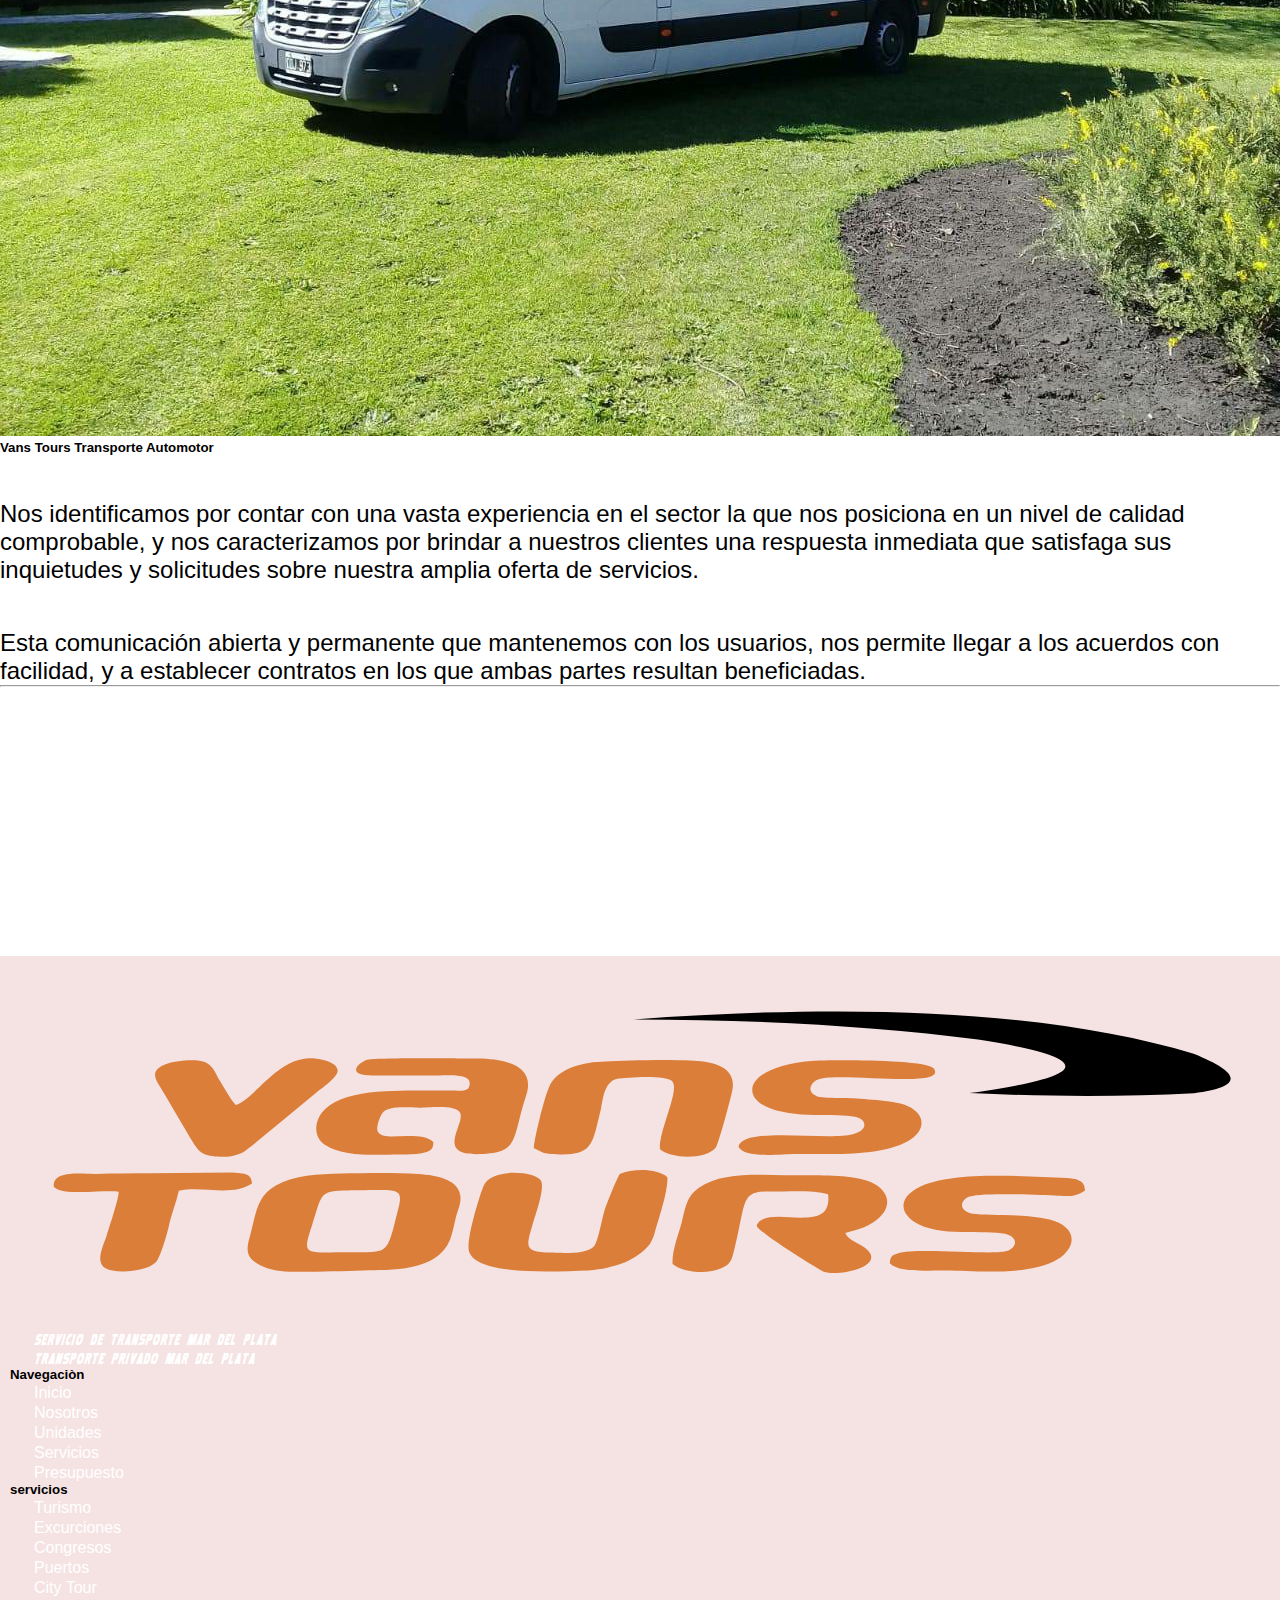
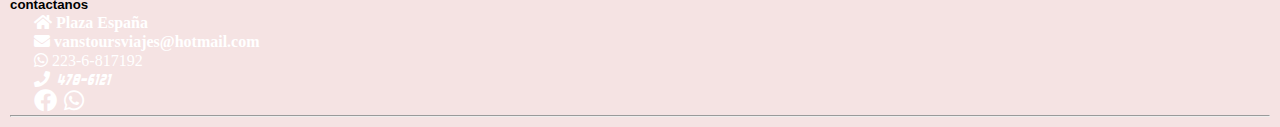
==== commit 0fe6c696: "limpieza" ====
--- a/index.html
+++ b/index.html
@@ -8,7 +8,7 @@
     <meta name="description" content="pagina de inicio de vans tours de viajes y turismo">
     <meta name="keywords" content="vans tours, viajes, turismo">
 
-    <!-- Bootstrap CSS -->
+   <!-- Bootstrap CSS -->
     <link
     rel="stylesheet"
     href="https://cdnjs.cloudflare.com/ajax/libs/animate.css/4.1.1/animate.min.css"/>
@@ -46,9 +46,7 @@
                         <li class="nav-item">
                             <a class="nav-link active" aria-current="page" href="index.html">INICIO</a>
                         </li>
-                        <!-- <li class="nav-item">
-                            <a class="nav-link" href="nosotros.html">NOSOTROS</a>
-                        </li> -->
+                      
                         <li class="nav-item">
                             <a class="nav-link" href="unidades.html">UNIDADES</a>
                         </li>
@@ -57,28 +55,22 @@
                         </li>
                         <li class="nav-item">
                             <a class="nav-link" href="presupuesto.html">PRESUPUESTO</a>
-                        </li>
-
-                </div>
-                </ul>
-                </li>
-                </ul>
+                        </li> </ul>
+
+                </div>
+               
+               
             </div>
         </div>
     </nav>
-    <!-- <h1>viajes y turismo</h1> -->
-
-
-    <!-- <ul>
-        <li class="facebook-icon"></li>
-    </ul> -->
+   
     <div id="carouselExampleControls" class="carousel slide" data-bs-ride="carousel">
         <div class="carousel-inner">
             <div class="carousel-item active">
                 <div class="inicio">
                     <img src="img/combi2.jpeg" class="d-block w-100 mobilePicture" alt="...">
                     <div class="picture ">
-                        <img class="animate__animated animate__backInDown" src="img/vanstour2.svg " alt=""></a>
+                        <img class="animate__animated animate__backInDown" src="img/vanstour2.svg " alt="">
                     <h2 class="animate__animated animate__backInUp">transporte automor</h2>
                 </div>
                 </div>
@@ -87,7 +79,7 @@
                 <div class="inicio">
                     <img src="img/combi6.jpeg" class="d-block w-100 mobilePicture" alt="...">
                     <div class="picture">
-                        <img class="animate__animated animate__zoomInLeft" src="img/vanstour2.svg" alt=""></a>
+                        <img class="animate__animated animate__zoomInLeft" src="img/vanstour2.svg" alt="">
                         <h2 class="animate__animated animate__fadeInLeft">servicios de</h2>
                         <h2 class="animate__animated animate__fadeInLeft">turismo</h2>
                         <h2 class="animate__animated animate__fadeInLeft">excurciones</h2>
@@ -97,15 +89,7 @@
                     </div>
                 </div>
             </div>
-            <!-- <div class="carousel-item">
-                <div class="inicio">
-                    <img src="img/combi6.jpeg" class="d-block w-100" alt="...">
-                    <div class="picture">
-                        <img src="img/vanstour2.svg" alt=""></a>
-                      
-                    </div>
-                </div>
-            </div> -->
+           
         </div>
         <button class="carousel-control-prev" type="button" data-bs-target="#carouselExampleControls"
             data-bs-slide="prev">
@@ -151,12 +135,7 @@
         </div>
     </div>
 
-    <!-- <div>
-        <img src="img/combi3.jpeg" alt="" class="clase">
-    </div>
-    <p class="img__parrafo">Nos identificamos por contar con una vasta experiencia en el sector la que nos posiciona en
-        un nivel de calidad comprobable, y nos caracterizamos por brindar a nuestros clientes una respuesta inmediata
-        que satisfaga sus inquietudes y solicitudes sobre nuestra amplia oferta de servicios. </p> -->
+    
     <hr>
 
 
@@ -164,33 +143,32 @@
     <main class="img__fila">
         <div class="c-img" data-aos="zoom-in-down">
             <a href="servicios.html#cityTour"><img src="img/gente.jpg"
-                    alt="grupo de personas posando junto a la combi de excurciones" width="">
+                    alt="grupo de personas posando junto a la combi de excurciones" width=""></a>
                 <div class="txt">
                     <h2>citytour</h2>
-            </a>
+            
         </div>
         </div>
         <div class="c-img" data-aos="flip-right">
-            <a href="servicios.html#excurciones"><img src="img/piletaolas.jpg" alt="una pileta de olas que se vicito en un paseo"
-                    width="">
+            <a href="servicios.html#excurciones"><img src="img/piletaolas.jpg" alt="una pileta de olas que se vicito en un paseo"  width=""></a>
                 <div class="txt">
                     <h2>excurciones</h2>
-            </a>
+            
         </div>
         </div>
         <div class="c-img" data-aos="flip-left">
             <a href="servicios.html#congresos"><img src="img/termasMarinas.jpg"
-                    alt="grupo de personas en la entrada de termas marinas" width="">
+                    alt="grupo de personas en la entrada de termas marinas" width=""></a>
                 <div class="txt">
                     <h2>viajes</h2>
-            </a>
+            
         </div>
         </div>
         <div class="c-img" data-aos="zoom-in-up">
-            <a href="servicios.html#serviciosDeTurismo"><img src="img/piletaTermas.jpg" alt="personas en la pileta de termas marinas">
+            <a href="servicios.html#serviciosDeTurismo"><img src="img/piletaTermas.jpg" alt="personas en la pileta de termas marinas"></a>
                 <div class="txt">
                     <h2>turismo</h2>
-            </a>
+            
         </div>
         </div>
     </main>
@@ -262,21 +240,21 @@
 
                 <div class="col-md-4 col-lg-3 col-xl-3 mx-auto mt-3">
                     <h5 class="text-uppercase mb-4 font-weight-bold text-warning">contactanos</h5>
-                    <p>
+                    <p class="textFooter">
                         <a href="https://goo.gl/maps/NTR9jcqTFmt1GHa76" i class="fas fa-home mr-3">
-                            <font-color"text-white"> Plaza España</font-color>
+                            Plaza España
                         </a>
                     </p>
 
                     <p>
                         <a href="mailto:vanstoursviajes@hotmail.com" i class="fas fa-envelope mr-3">
-                            <font-color"text-white"> vanstoursviajes@hotmail.com </font-color>
+                            vanstoursviajes@hotmail.com 
                         </a>
                     </p>
 
                     <p>
                         <a href="https://api.whatsapp.com/send?phone=542236817192" i class="fab fa-whatsapp mr-3">
-                            <font-color"text-white"> 223-6-817192 </font-color>
+                             223-6-817192 
                         </a>
                     </p>
 
@@ -293,96 +271,23 @@
                                 class="fab fa-whatsapp"></i></a>
                     </p>
 
-
-
-
-                    <!-- 
-                    <ul class="list-unstyled list-inline"></ul>
-                        <li class="list-inline-item">
-                            <a href="https://www.facebook.com/Vans-Tours-Excursiones-823188237700990/" class="btn-floating bnt-sm text-white" style="font-size: 23px;"><i class="fab fa-facebook"></i></a>
-                        </li>
-
-                        <li class="list-inline-item">
-                            <a href="https://api.whatsapp.com/send?phone=542236817192" class="btn-floating bnt-sm text-white" style="font-size: 23px;"><i class="fab fa-whatsapp"></i></a>
-                        </li>
-
-
-                    </ul> -->
-
-
                 </div>
 
             </div>
 
             <hr class="mb-4">
 
-            <!-- <div class="row align-items-center">
-
-                <div class="col-md-7 col-lg-8">
-                    <p>Copyright 2020 all rights reserved by:
-                        <a href="#" style="text-decoration: none;">
-                        <strong class="text-warning">the providers</strong></a>
-                    </p>
-
-                </div>
-
-                <div class="col-md-5 col-lg-4"> 
-                    <div class="text-center text-md-right">
-
-                        <ul class="list-unstyled list-inline">
-                            <li class="list-inline-item">
-                                <a href="#" class="btn-floating bnt-sm text-white" style="font-size: 23px;"><i class="fab fa-facebook"></i></a>
-                            </li>
-
-                            <li class="list-inline-item">
-                                <a href="#" class="btn-floating bnt-sm text-white" style="font-size: 23px;"><i class="fab fa-twitter"></i></a>
-                            </li>
-
-                            <li class="list-inline-item">
-                                <a href="#" class="btn-floating bnt-sm text-white" style="font-size: 23px;"><i class="fab fa-google-plus"></i></a>
-                            </li>
-
-                            <li class="list-inline-item">
-                                <a href="#" class="btn-floating bnt-sm text-white" style="font-size: 23px;"><i class="fab fa-linkedin-in"></i></a>
-                            </li>
-
-                            <li class="list-inline-item">
-                                <a href="#" class="btn-floating bnt-sm text-white" style="font-size: 23px;"><i class="fab fa-youtube"></i></a>
-                            </li>
-                        </ul>
-
-                    </div>
-
-                </div> -->
-
-        </div>
+          
 
         </div>
 
     </footer>
 
-    <!-- FOOTER VIEJO -->
-    <!-- <footer>
-        <h4>vans tours</h4>
-        <p>servicio de transporte mar del plata – transporte privado mar del plata</p> -->
-
-    <!-- <li>
-            <a href="tel:+54 9 223 681-7192">Cel: (0223) 156-817192
-                <img src="img/cel.png" width="20px" alt=""></a>
-        </li>
-    </footer> -->
-    <!-- Optional JavaScript; choose one of the two! -->
-
-    <!-- Option 1: Bootstrap Bundle with Popper -->
+ 
     <script src="https://cdn.jsdelivr.net/npm/bootstrap@5.0.0/dist/js/bootstrap.bundle.min.js"
         integrity="sha384-p34f1UUtsS3wqzfto5wAAmdvj+osOnFyQFpp4Ua3gs/ZVWx6oOypYoCJhGGScy+8" crossorigin="anonymous">
     </script>
 
-    <!-- Option 2: Separate Popper and Bootstrap JS -->
-    <!--
-    <script src="https://cdn.jsdelivr.net/npm/@popperjs/core@2.9.2/dist/umd/popper.min.js" integrity="sha384-IQsoLXl5PILFhosVNubq5LC7Qb9DXgDA9i+tQ8Zj3iwWAwPtgFTxbJ8NT4GN1R8p" crossorigin="anonymous"></script>
-    <script src="https://cdn.jsdelivr.net/npm/bootstrap@5.0.0/dist/js/bootstrap.min.js" integrity="sha384-lpyLfhYuitXl2zRZ5Bn2fqnhNAKOAaM/0Kr9laMspuaMiZfGmfwRNFh8HlMy49eQ" crossorigin="anonymous"></script>
-    -->
     <script src="https://unpkg.com/aos@2.3.1/dist/aos.js"></script>
 
     <script>
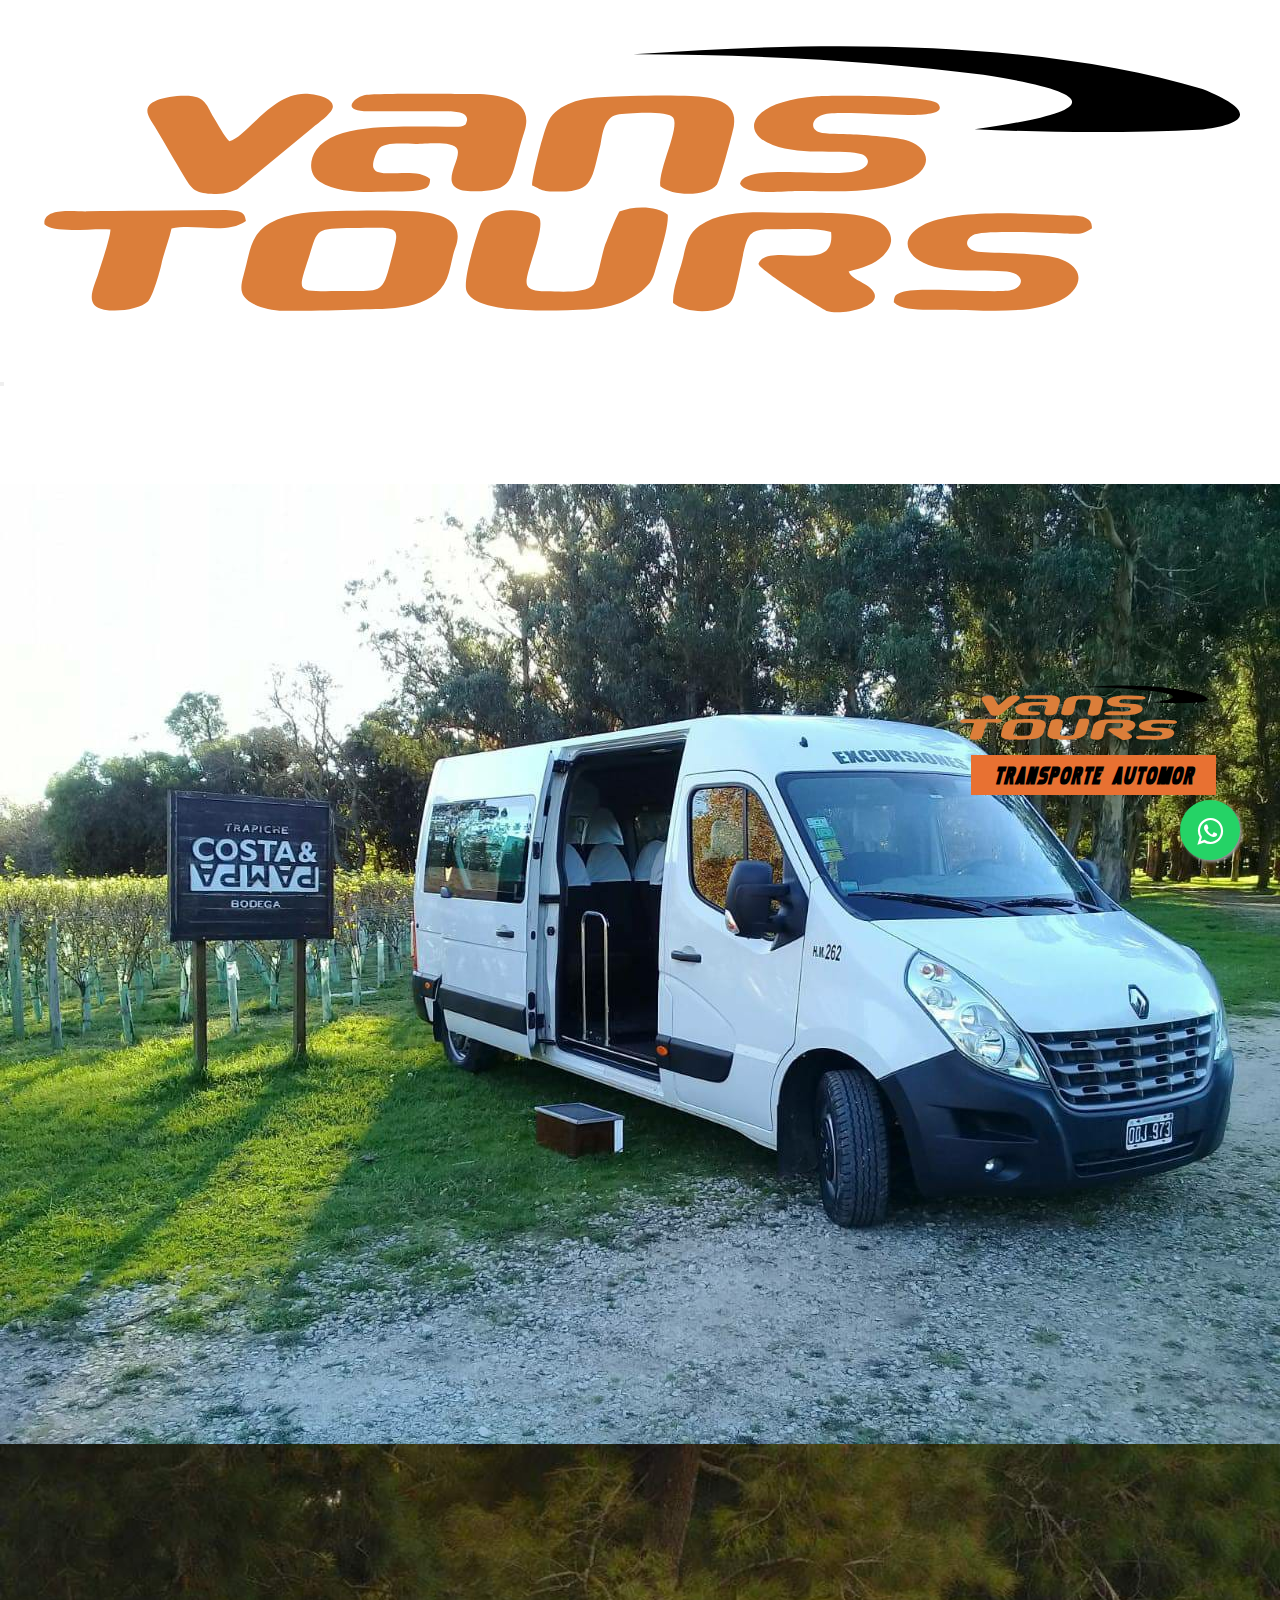
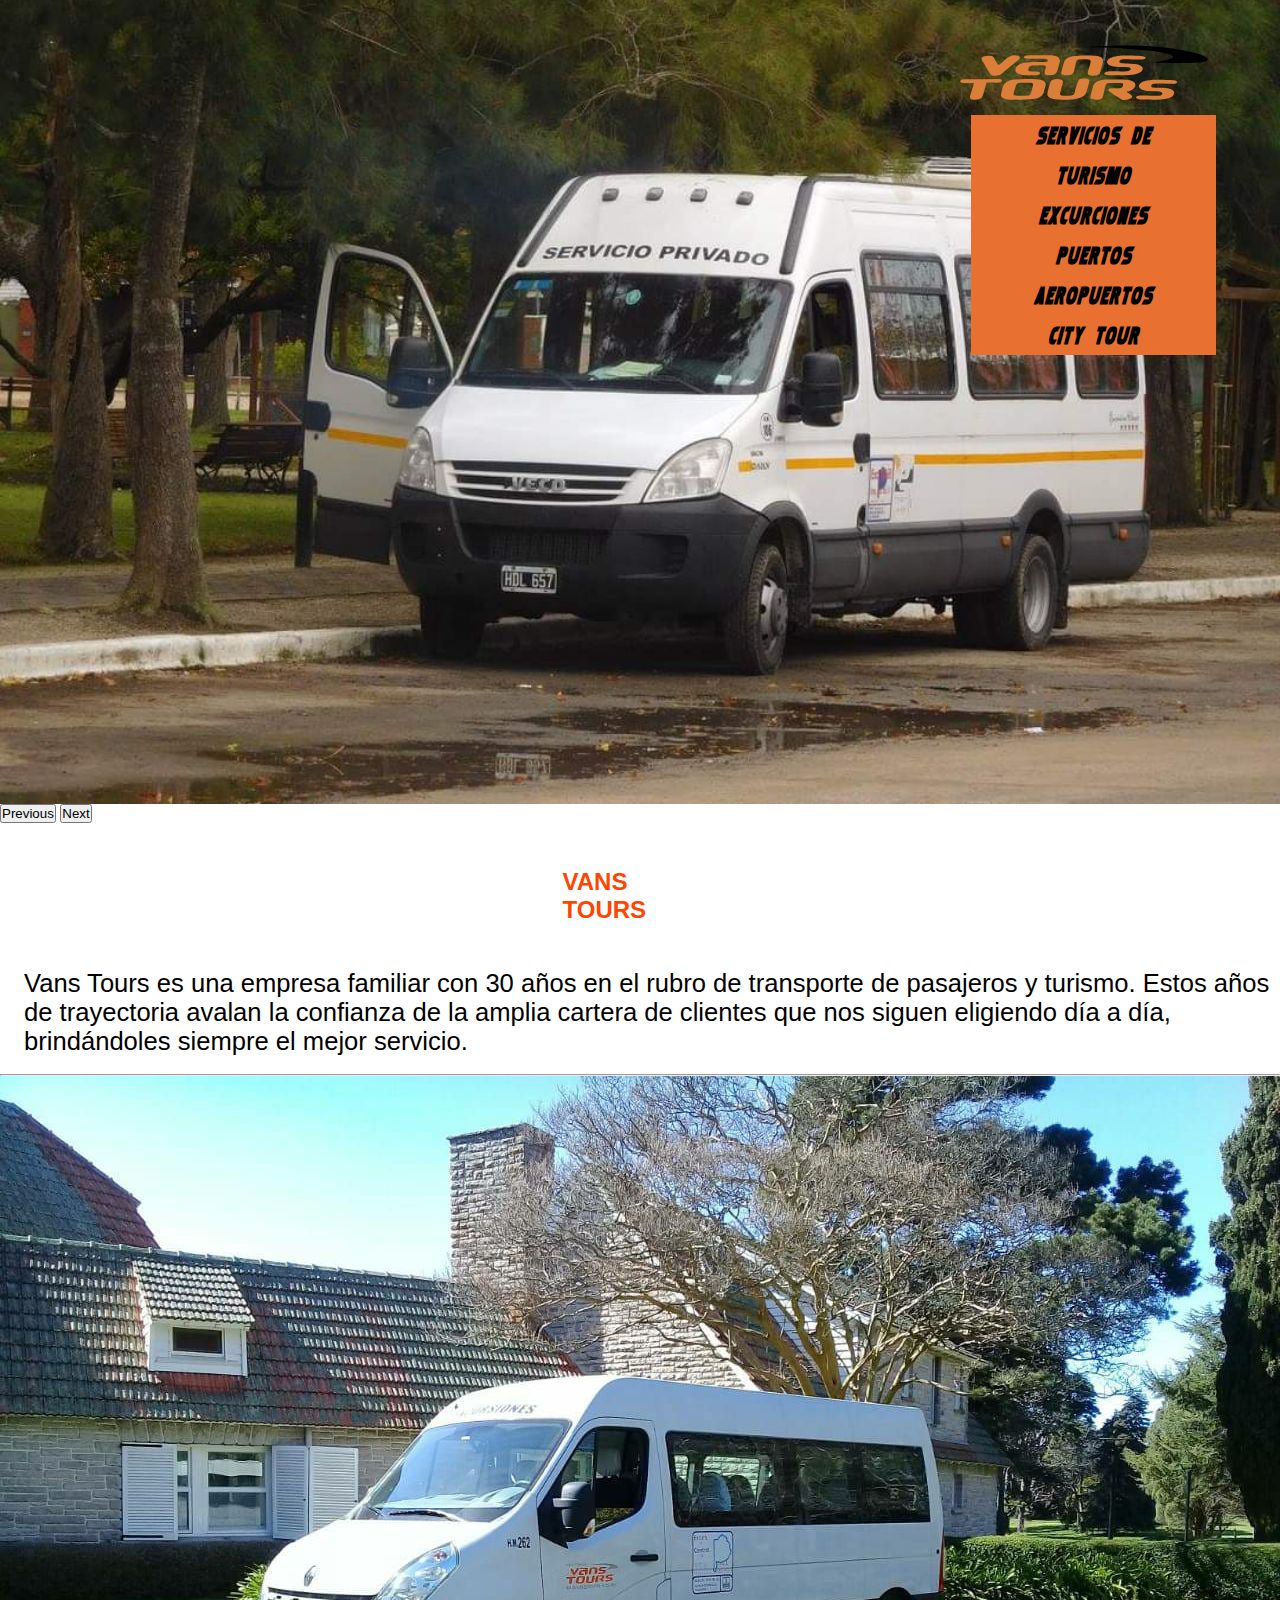
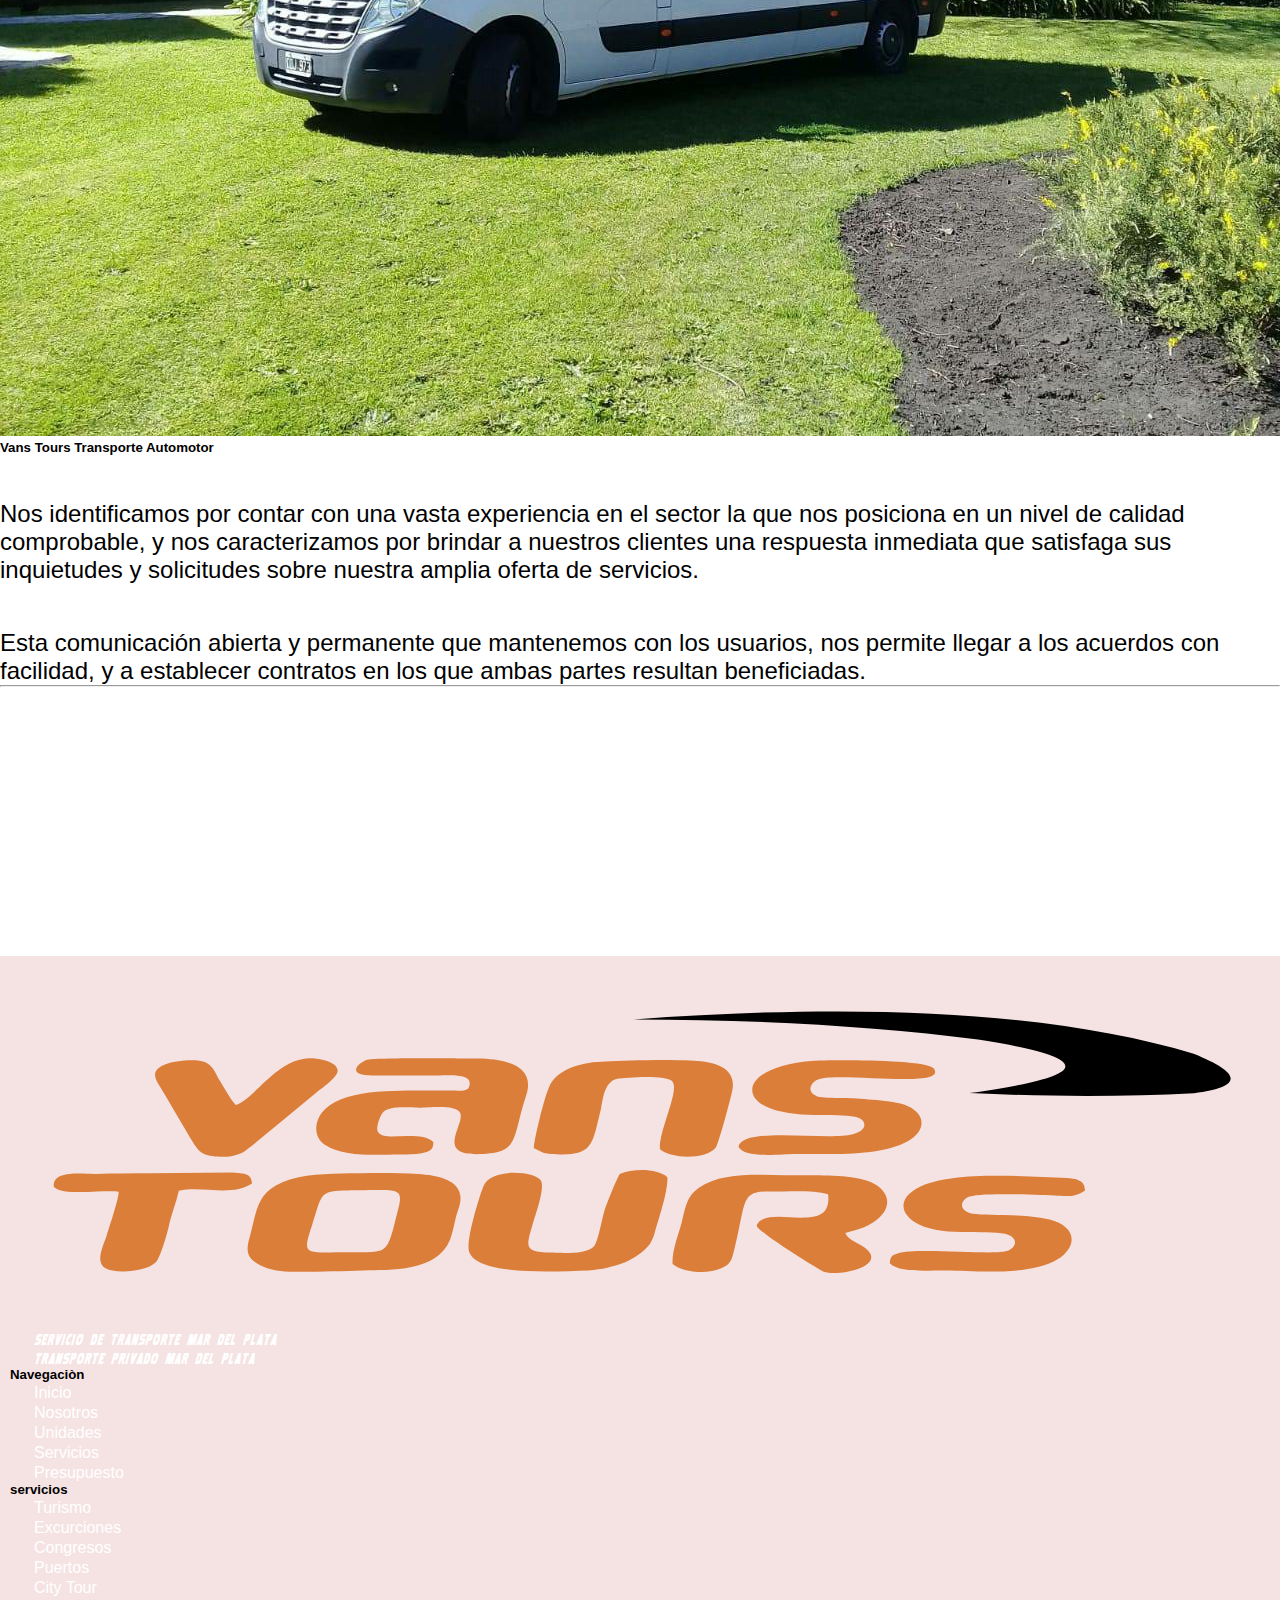
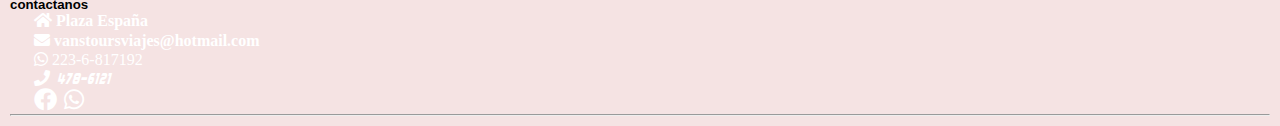
==== commit fe8984f3: "pagina presupuesto" ====
--- a/index.html
+++ b/index.html
@@ -69,7 +69,7 @@
             <div class="carousel-item active">
                 <div class="inicio">
                     <img src="img/combi2.jpeg" class="d-block w-100 mobilePicture" alt="...">
-                    <div class="picture ">
+                    <div class="picture">
                         <img class="animate__animated animate__backInDown" src="img/vanstour2.svg " alt="">
                     <h2 class="animate__animated animate__backInUp">transporte automor</h2>
                 </div>
@@ -135,10 +135,7 @@
         </div>
     </div>
 
-    
     <hr>
-
-
 
     <main class="img__fila">
         <div class="c-img" data-aos="zoom-in-down">
@@ -183,7 +180,7 @@
                         <h5 class="text-uppercase mb-4 font-weight-bold text-warning"><img src="img/vanstour2.svg"
                                 alt="logo de la empresa"></h5>
                     </a>
-                    <p>servicio de transporte mar del plata </p>
+                    <p>servicio de transporte mar del plata</p>
                     <p> transporte privado mar del plata</p>
 
                 </div>
@@ -235,8 +232,6 @@
                     </p>
 
                 </div>
-
-
 
                 <div class="col-md-4 col-lg-3 col-xl-3 mx-auto mt-3">
                     <h5 class="text-uppercase mb-4 font-weight-bold text-warning">contactanos</h5>
@@ -264,7 +259,7 @@
 
                     <p>
                         <a href="https://www.facebook.com/Vans-Tours-Excursiones-823188237700990/"
-                            class="btn-floating bnt-sm text-white" style="font-size: 23px;"><i
+                            class="btn-floating bnt-5m text-white" style="font-size: 23px;"><i
                                 class="fab fa-facebook"></i></a>
                         <a href="https://api.whatsapp.com/send?phone=542236817192"
                             class="btn-floating bnt-sm text-white" style="font-size: 23px;"><i
@@ -277,13 +272,10 @@
 
             <hr class="mb-4">
 
-          
-
         </div>
 
     </footer>
 
- 
     <script src="https://cdn.jsdelivr.net/npm/bootstrap@5.0.0/dist/js/bootstrap.bundle.min.js"
         integrity="sha384-p34f1UUtsS3wqzfto5wAAmdvj+osOnFyQFpp4Ua3gs/ZVWx6oOypYoCJhGGScy+8" crossorigin="anonymous">
     </script>
--- a/css/pruebacss.css
+++ b/css/pruebacss.css
@@ -348,6 +348,13 @@
     object-fit: cover;
     height: 100vh; } }
 
+.textFooter {
+  font-family: sans-serif;
+  margin-right: 50px; }
+
+.background {
+  background-color: orange; }
+
 footer {
   margin: 20px 0 0 0;
   justify-content: space-between;
@@ -383,30 +390,6 @@
 ul li {
   font-size: 1.3em; }
 
-/* GRID */
-/* .grid-container {
-    display: grid;
-    grid-template-columns: 1fr 1fr 1fr 1fr;
-    grid-template-rows: 0.4fr 2.3fr 0.3fr;
-    gap: 0px 0px;
-    grid-template-areas:
-        "header header header header"
-        "main main main main"
-        "footer footer footer footer";
-}
-
-.header {
-    grid-area: header;
-}
-
-.main {
-    grid-area: main;
-}
-
-.footer {
-    grid-area: footer;
-} */
-/* ANIMACION BARRA DE NAVEGACION */
 /* BackPulse */
 @-webkit-keyframes hvr-back-pulse {
   50% {
@@ -519,84 +502,6 @@
 .hvr-underline-from-left:active:before {
   right: 0; }
 
-/* ESTILO MENU CON SUBMENU */
-/* header {
-    display: flex;
-    flex-direction: row;
-    justify-content: space-between;
-    margin: 10px 0;
-    background-color: dimgrey;
-    height: 10vh;
-}
-
-header img {
-    margin-left: 5px;
-}
-
-header nav {
-    display: flex;
-}
-
-ul.ul_padre {
-    list-style: none;
-    font-size: 0;
-    display: flex;
-    align-items: center;
-}
-
-.ul_padre li {
-    display: flex;
-    position: relative;
-    font-size: 1rem;
-    width: 77.6%;
-    justify-content: space-between;
-    padding: 1rem;
-    align-items: center;
-    margin-right: 25px;
-    border: solid 1px black;
-}
-
-.ul_padre li.hover {
-    background-color: brown;
-    box-shadow: 3px 3px greenyellow;
-}
-
-ul {
-    list-style: none;
-    font-size: 0;
-}
-
-li {
-    display: inline-block;
-    width: 25%;
-    position: relative;
-    font-size: 14px;
-}
-
-ul.ul_padre ul {
-    position: absolute;
-    display: none;
-}
-
-ul ul li.subM {
-    display: block;
-    padding-top: 5px;
-    border: none;
-}
-
-ul li:hover ul {
-    display: block;
-    top: 3.1rem;
-} */
-/* CONTENIDO PRINCIPAL */
-/* responsive */
-/* @media only screen and (min-width: 770px){
-    main {
-        grid-template-columns: repeat(2, 1fr);
-        grid-template-rows:  repeat(2, auto);
-    }
-    
-} */
 .float {
   position: fixed;
   width: 60px;
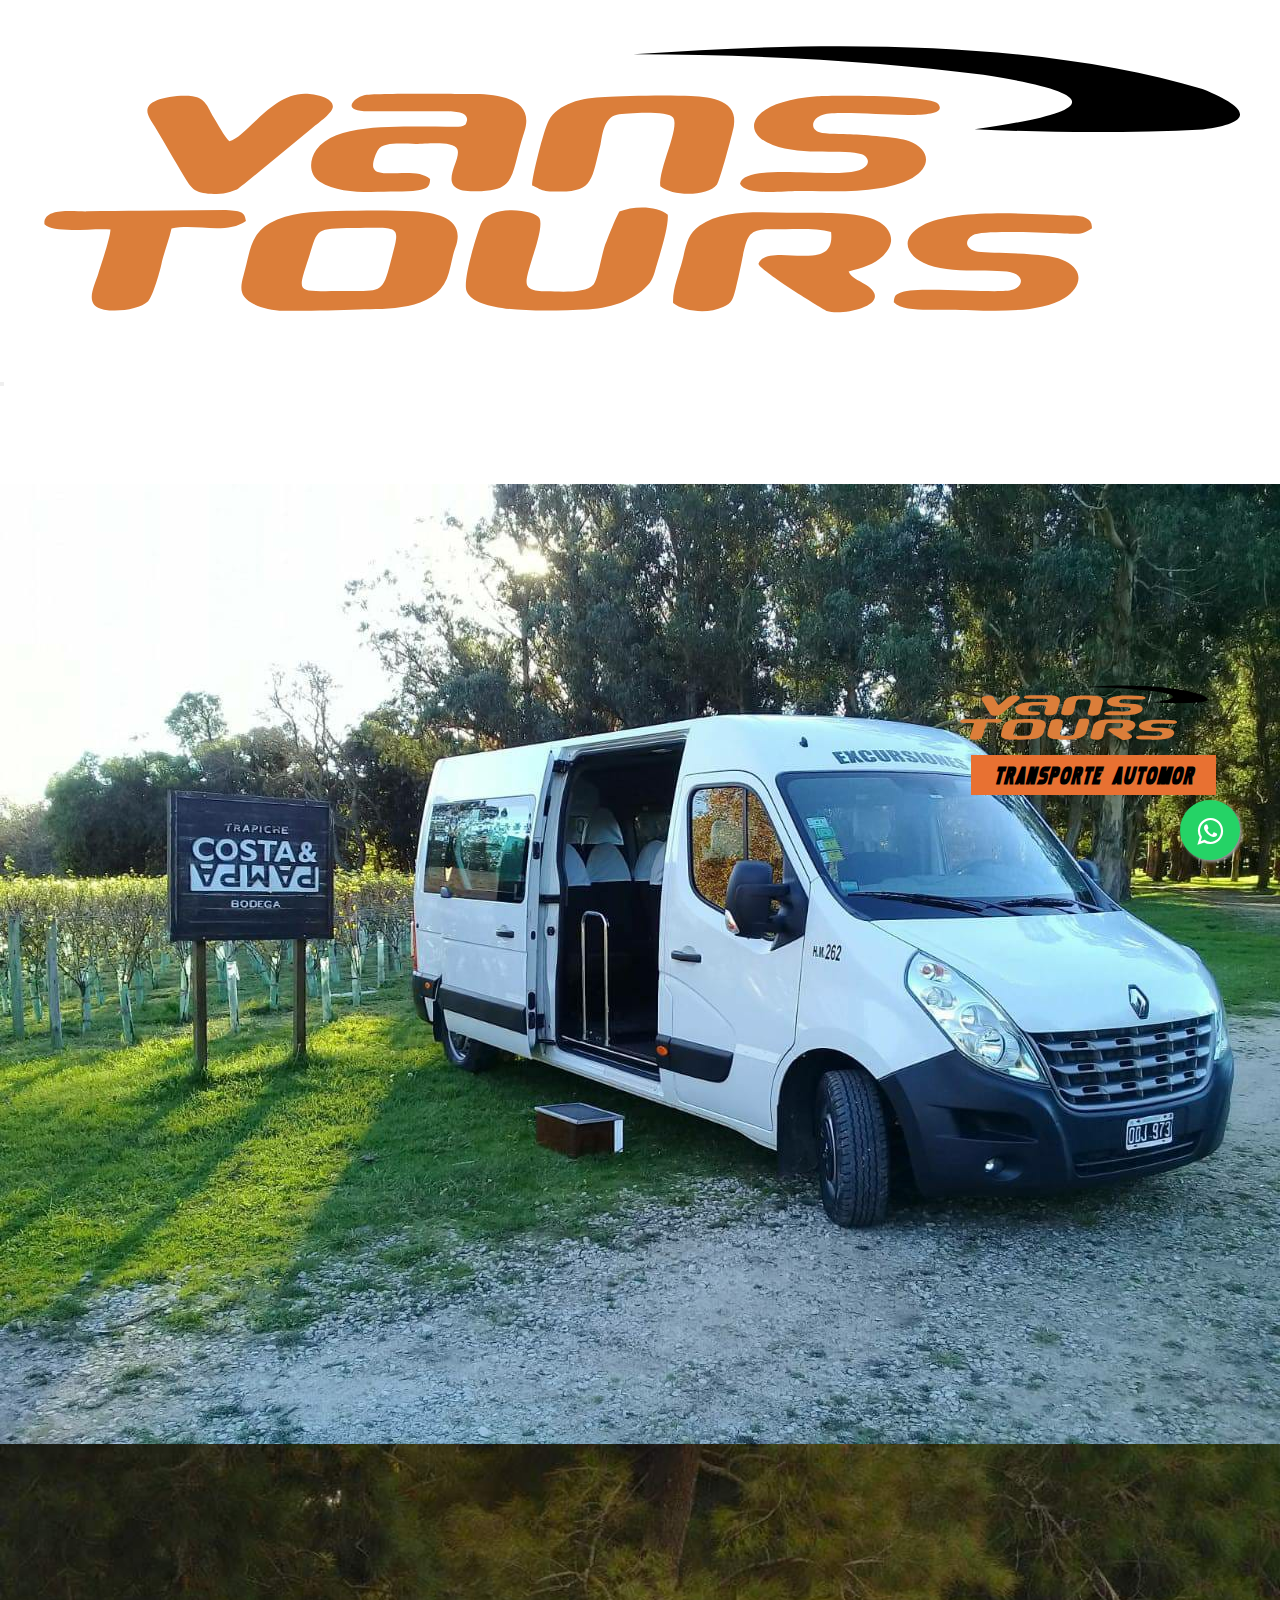
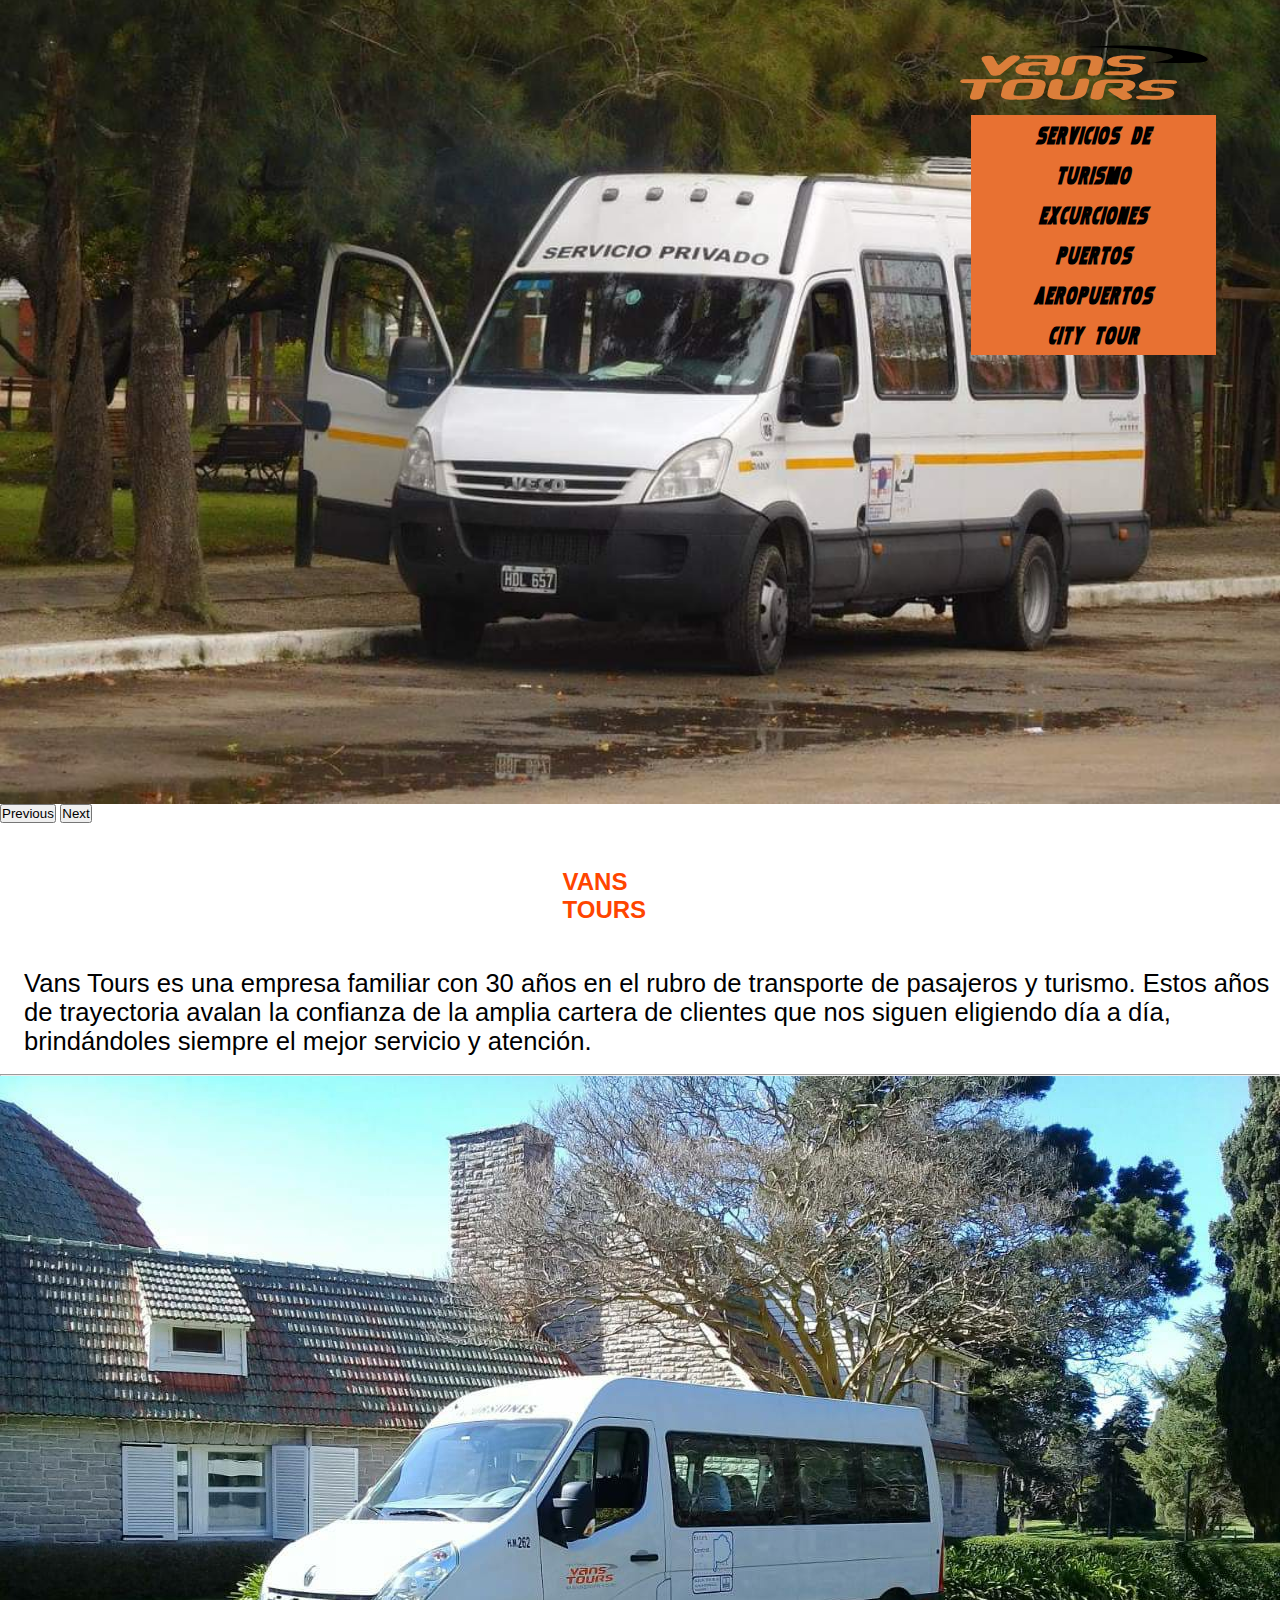
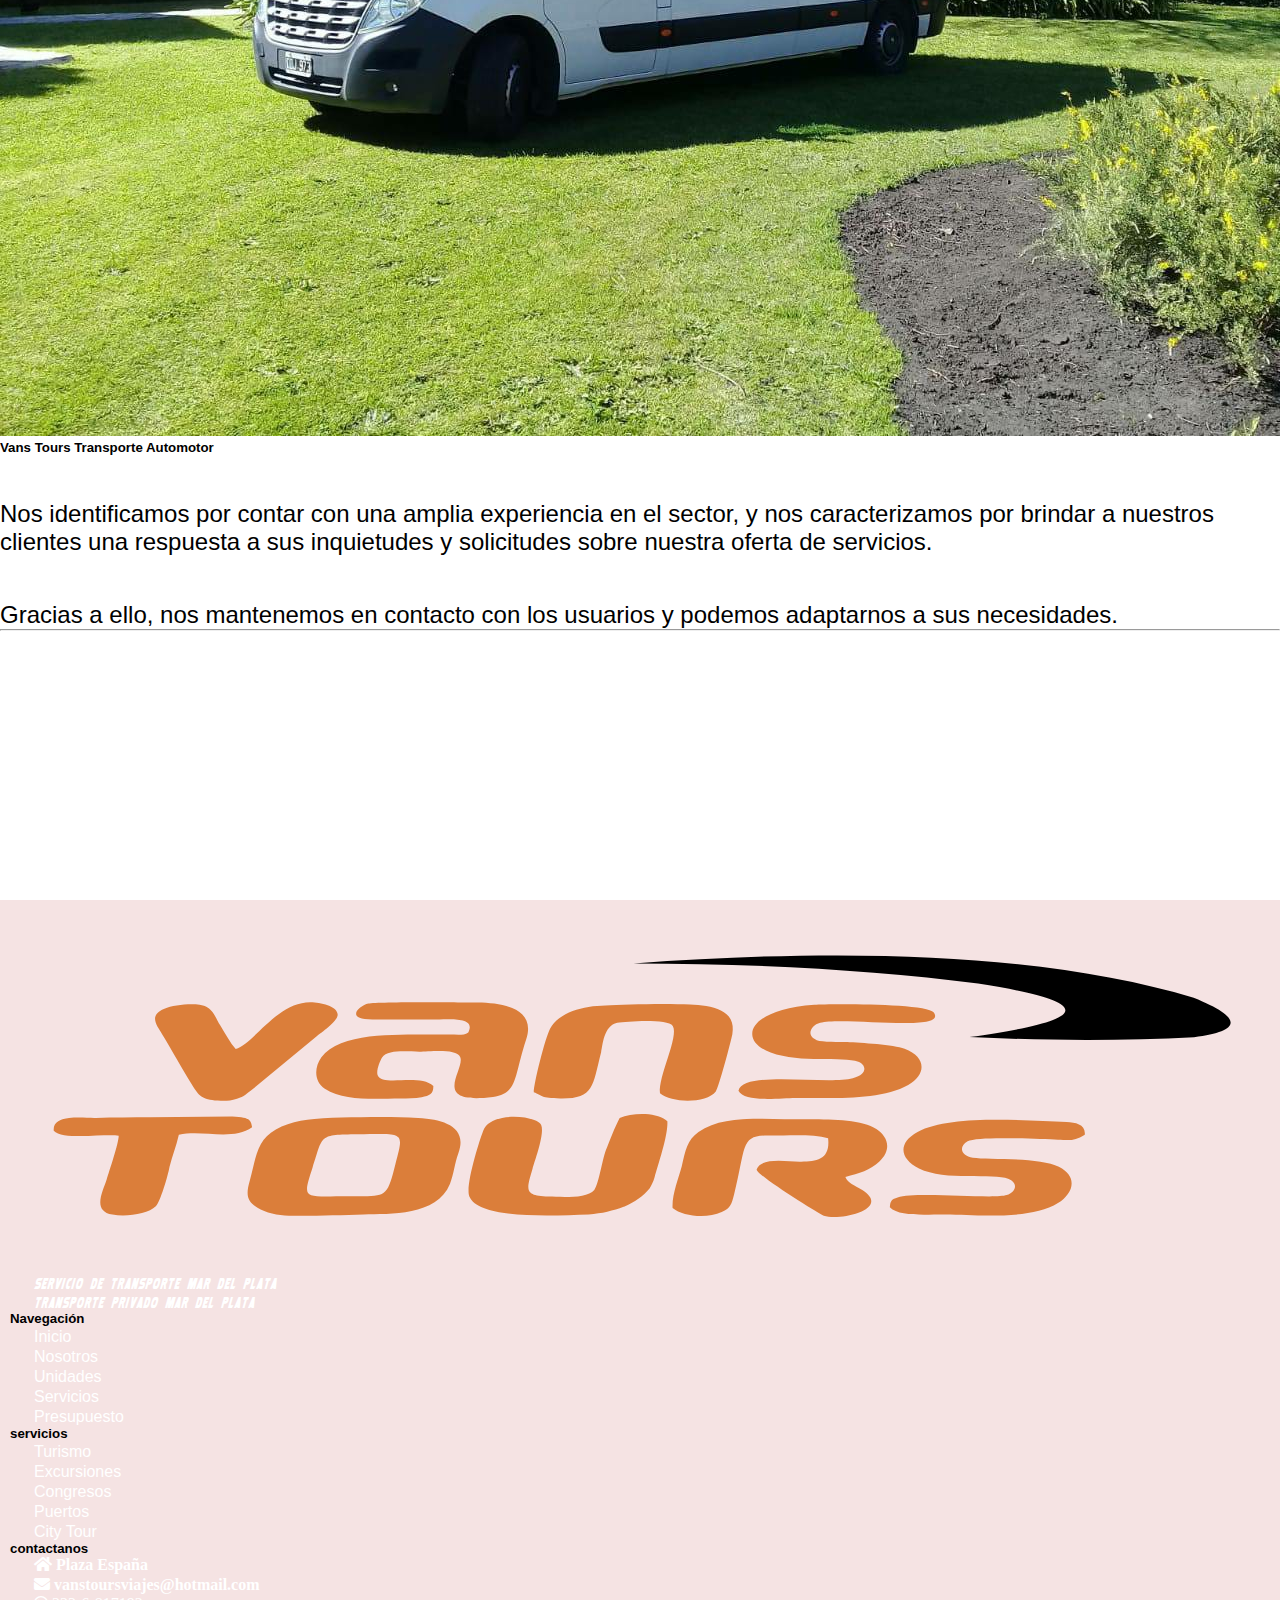
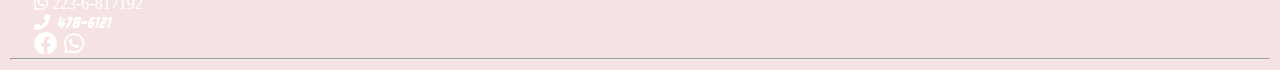
==== commit 0e52bd47: "resolver textos" ====
--- a/index.html
+++ b/index.html
@@ -107,7 +107,7 @@
             <div class="col-12"><a name="nosotros"></a><h1 class="titulo">VANS TOURS</h1>
         <p class="parrafo text-center">Vans Tours es una empresa familiar con 30 años en el rubro de transporte de pasajeros y turismo.
             Estos años de trayectoria avalan la confianza de la amplia cartera de clientes que nos siguen eligiendo día
-            a día, brindándoles siempre el mejor servicio.</p>
+            a día, brindándoles siempre el mejor servicio y atención.</p>
         </div>
         </div>
     </div><br>
@@ -121,14 +121,9 @@
             <div class="col-md-8">
                 <div class="card-body">
                     <h5 class="card-title">Vans Tours Transporte Automotor</h5>
-                    <p class="parrafos text-center"> Nos identificamos por contar con una vasta experiencia en el sector la que
-                        nos posiciona en
-                        un nivel de calidad comprobable, y nos caracterizamos por brindar a nuestros clientes una
-                        respuesta inmediata
-                        que satisfaga sus inquietudes y solicitudes sobre nuestra amplia oferta de servicios.</p>
-                    <p class="parrafos text-center">Esta comunicación abierta y permanente que mantenemos con los usuarios, nos
-                        permite llegar a los acuerdos con facilidad, y a establecer contratos en los que ambas partes
-                        resultan beneficiadas.</p> 
+                    <p class="parrafos text-center"> Nos identificamos por contar con una amplia experiencia en el sector, y nos caracterizamos por brindar a nuestros clientes una
+                        respuesta a sus inquietudes y solicitudes sobre nuestra oferta de servicios.</p>
+                    <p class="parrafos text-center">Gracias a ello, nos mantenemos en contacto con los usuarios y podemos adaptarnos a sus necesidades.</p> 
                     <p class="card-text"><small class="text-muted"></small></p>
                 </div>
             </div>
@@ -186,7 +181,7 @@
                 </div>
 
                 <div class="col-md-2 col-lg-2 col-xl-2 mx-auto mt-3">
-                    <h5 class="text-uppercase mb-4 font-weight-bold text-warning">Navegaciòn</h5>
+                    <h5 class="text-uppercase mb-4 font-weight-bold text-warning">Navegación</h5>
                     <p>
                         <a href="#" class="text-white" style="text-decoration: none;">Inicio</a>
                     </p>
@@ -216,7 +211,7 @@
                     </p>
 
                     <p>
-                        <a href="servicios.html#excurciones" class="text-white" style="text-decoration: none;">Excurciones</a>
+                        <a href="servicios.html#excurciones" class="text-white" style="text-decoration: none;">Excursiones</a>
                     </p>
 
                     <p>
--- a/css/pruebacss.css
+++ b/css/pruebacss.css
@@ -349,11 +349,14 @@
     height: 100vh; } }
 
 .textFooter {
-  font-family: sans-serif;
-  margin-right: 50px; }
+  font-family: sans-serif; }
 
 .background {
   background-color: orange; }
+
+.width100 {
+  width: 100%;
+  margin: 9.7px 0; }
 
 footer {
   margin: 20px 0 0 0;
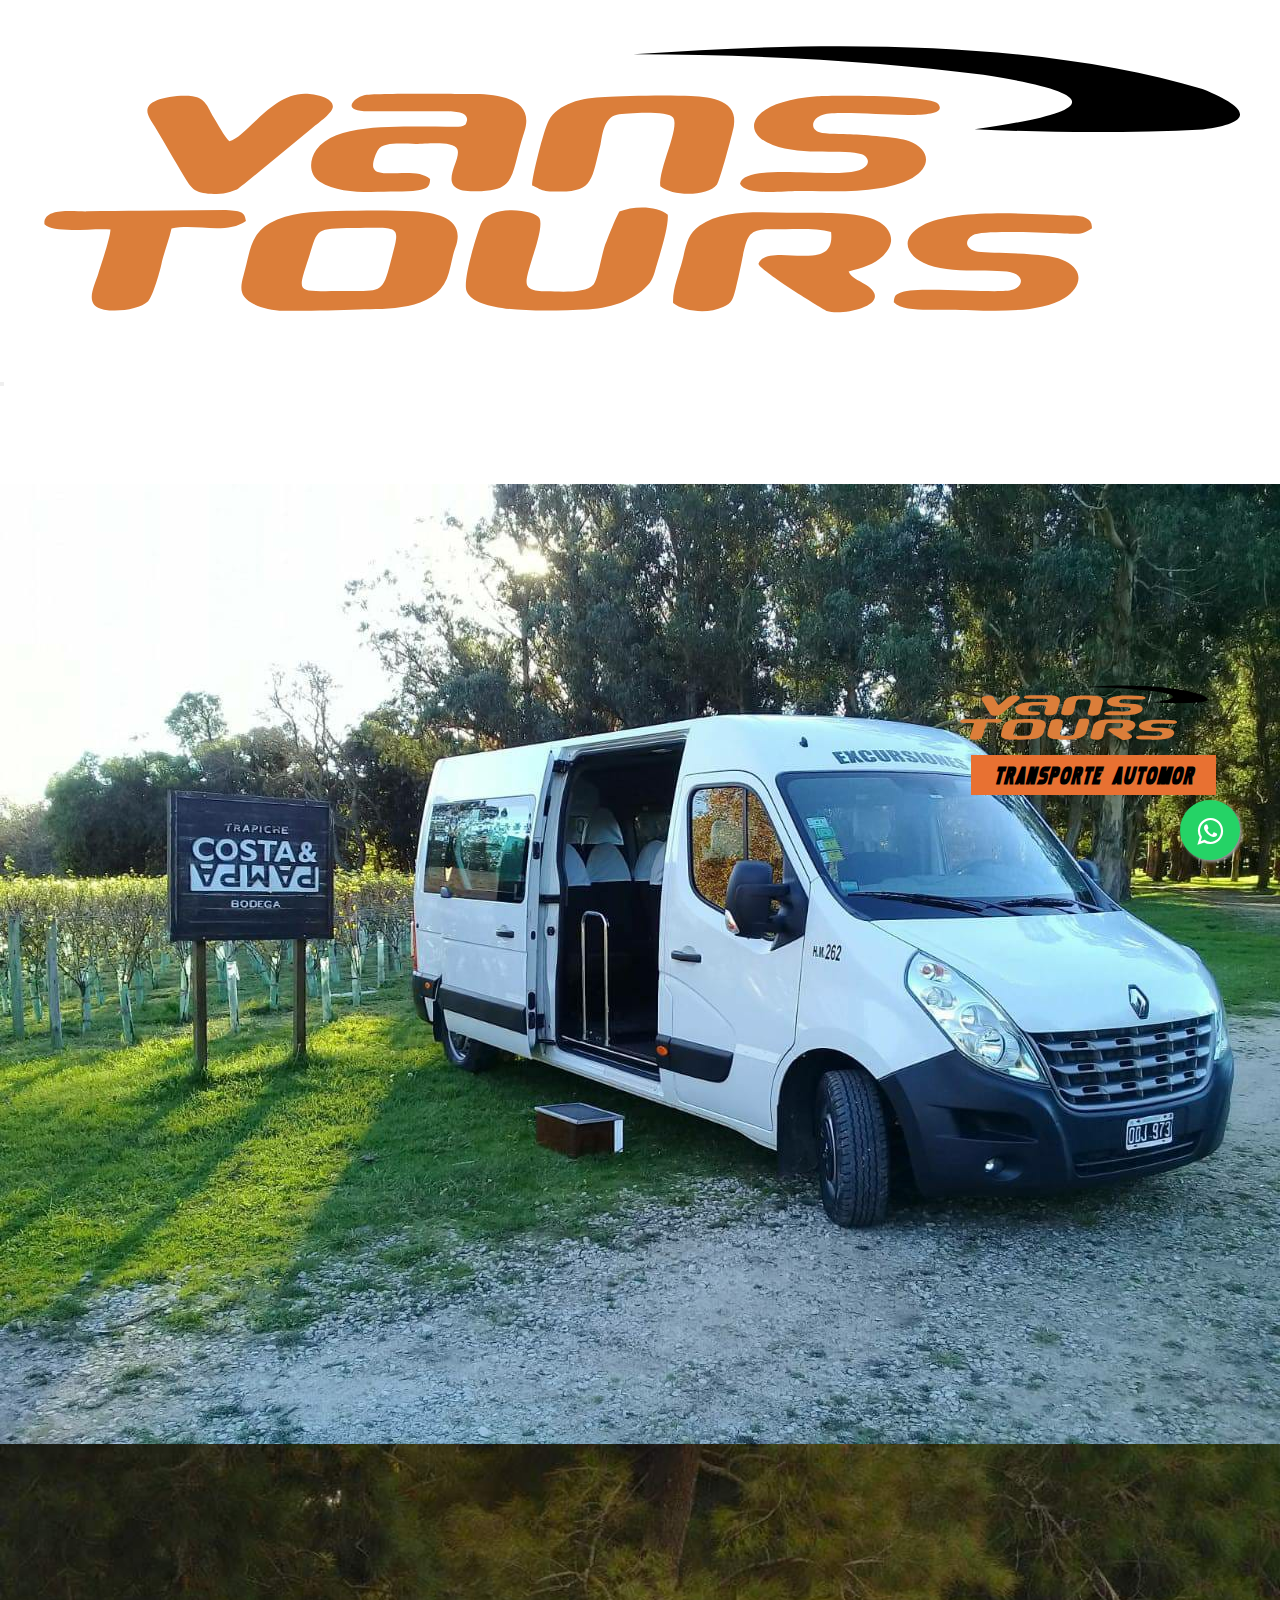
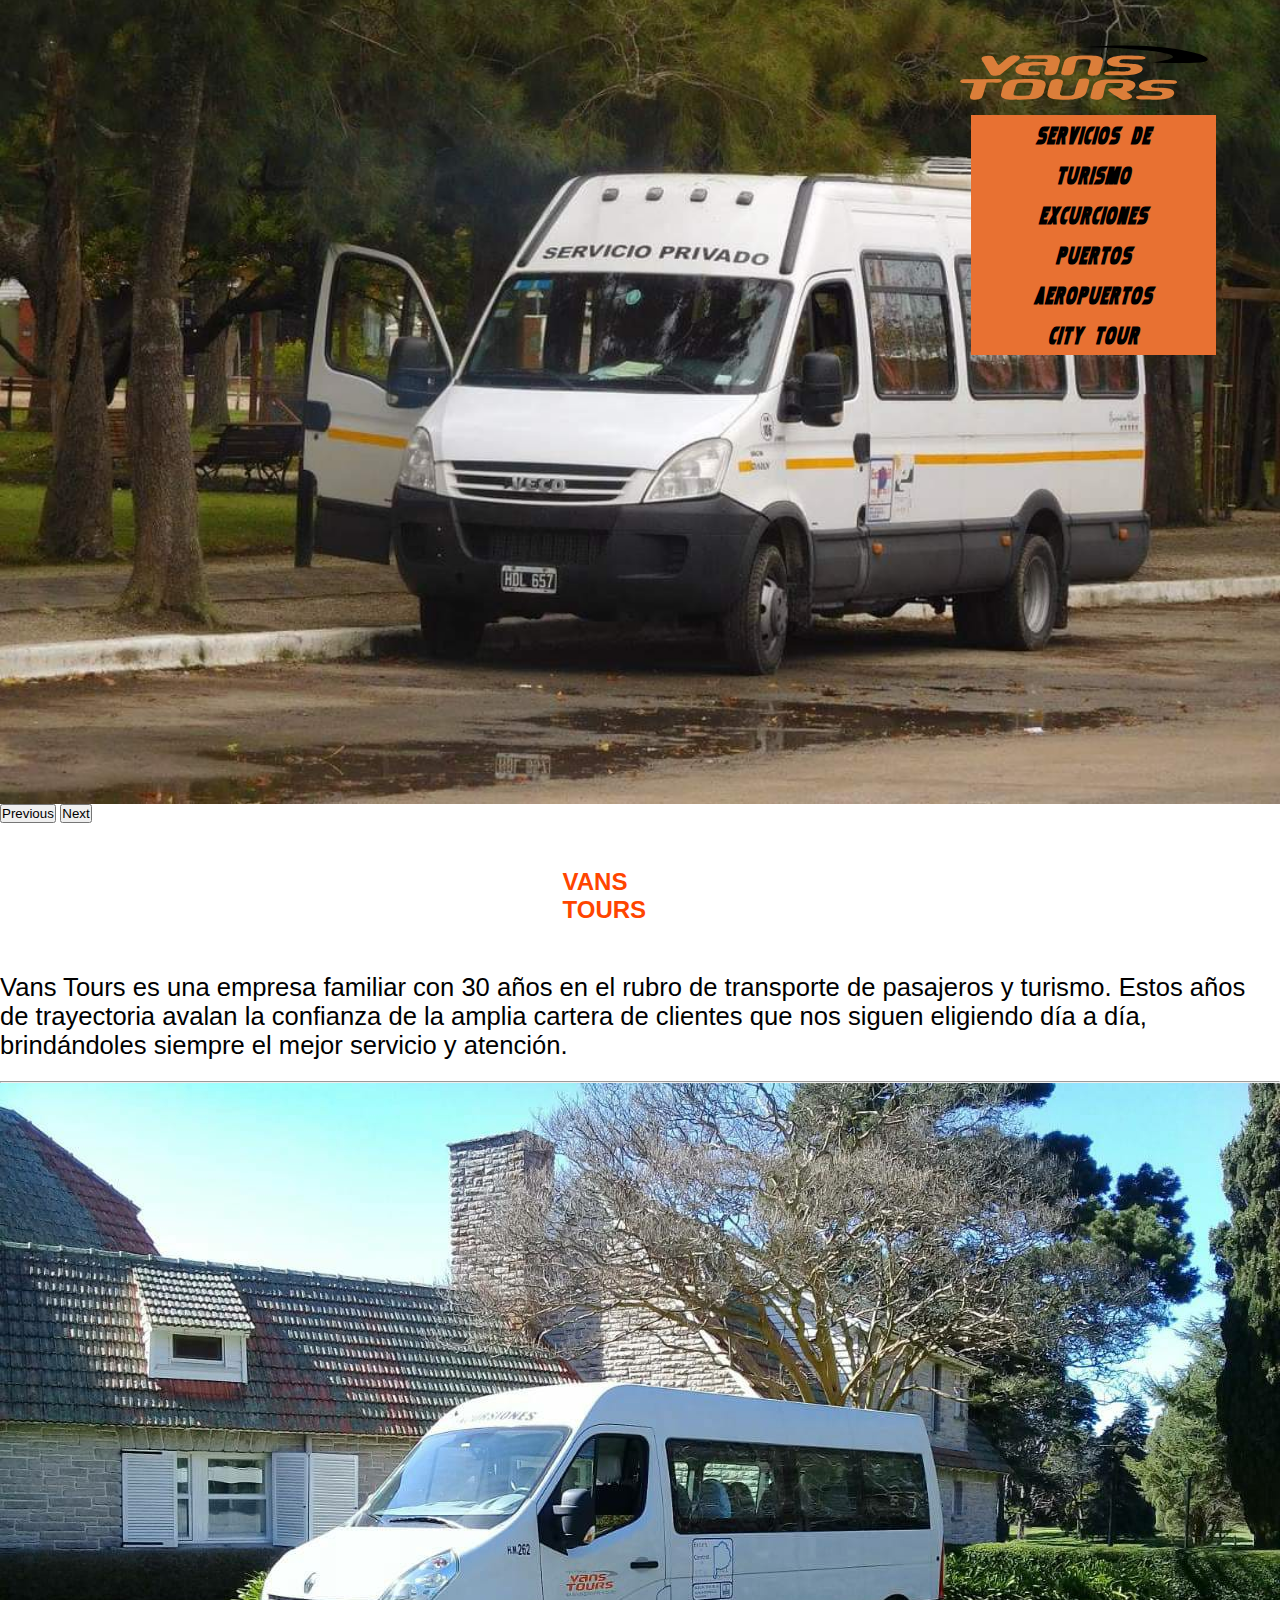
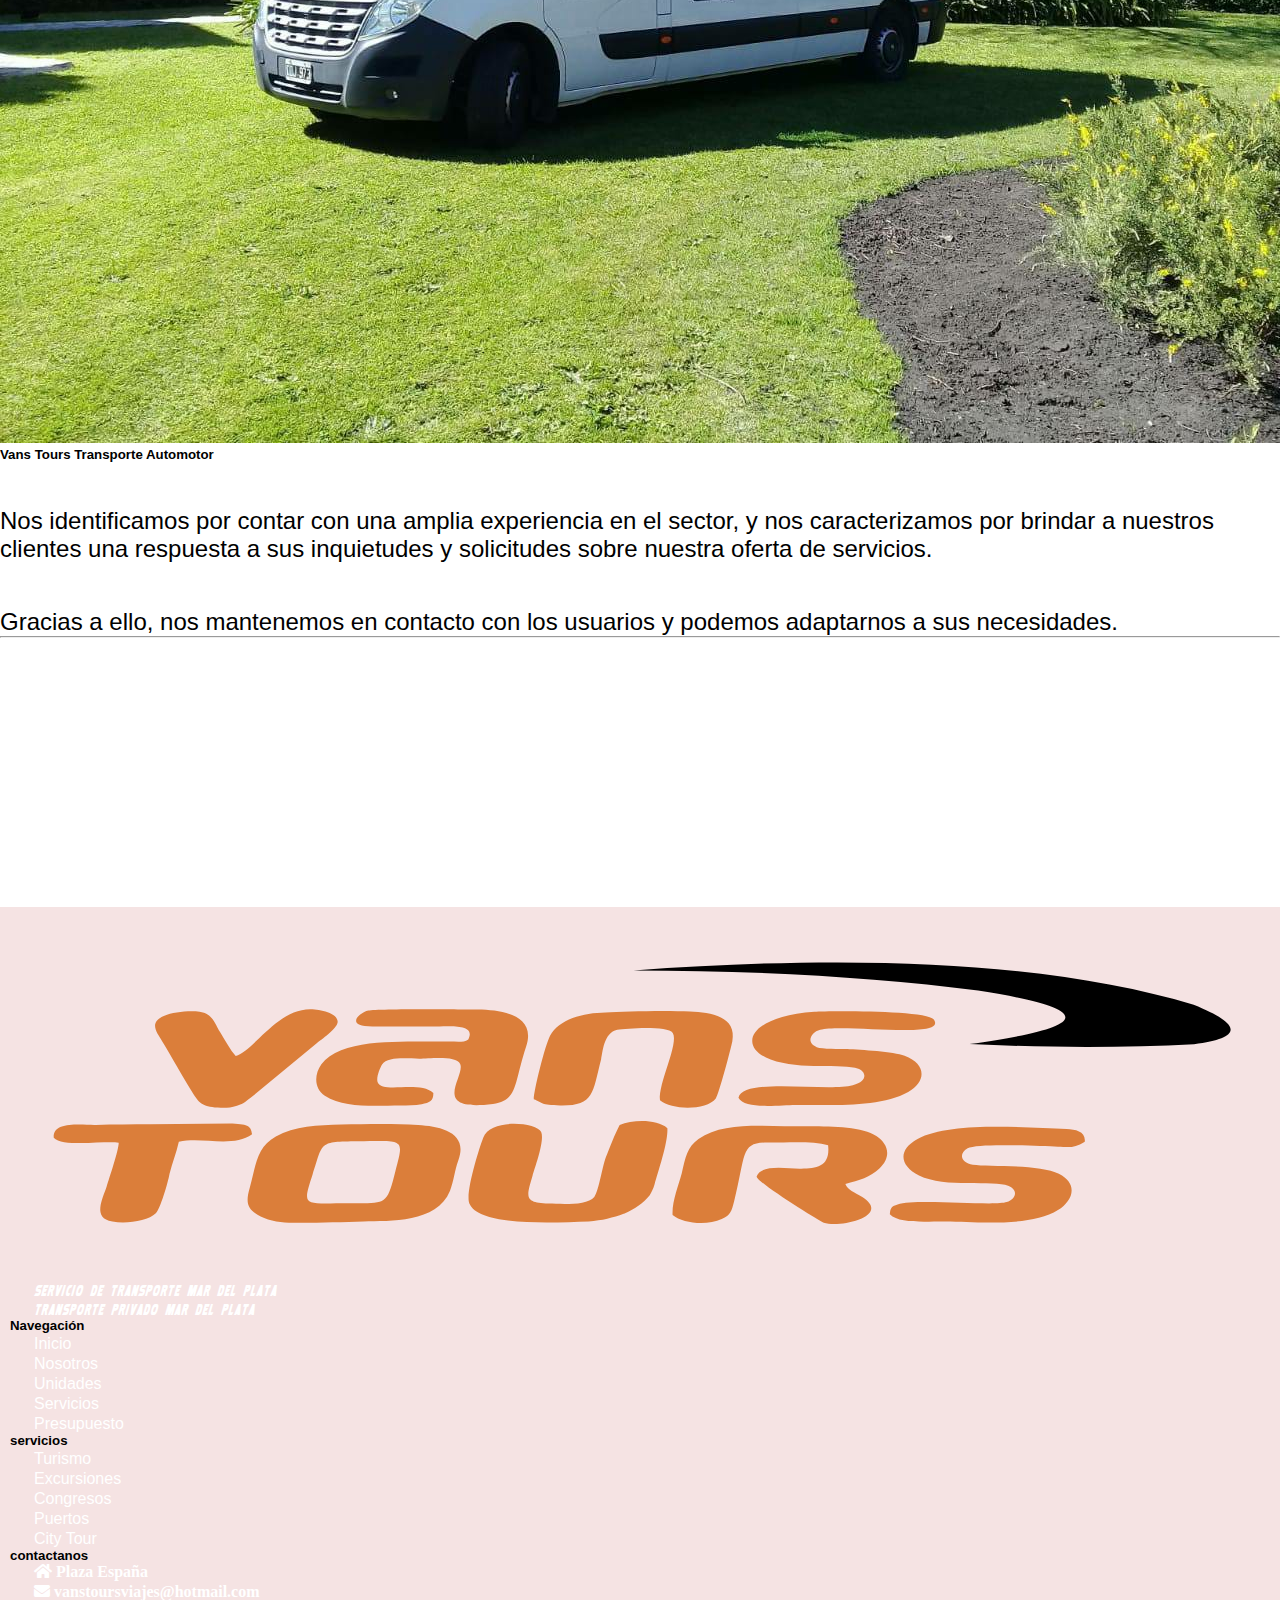
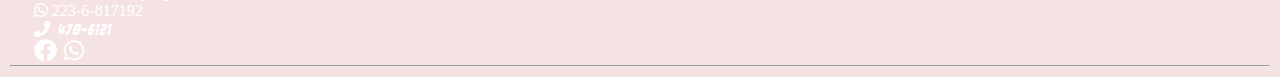
==== commit 38a8dc4c: "centre textos y arregle titulo en unidades" ====
--- a/index.html
+++ b/index.html
@@ -33,7 +33,7 @@
     <nav class="navbar navbar-expand-lg navbar-light bg-light">
         <div class="container-fluid">
             <a class="navbar-brand" href="index.html">
-                <img src="img/vanstour2.svg" alt="" class="w-75">
+                <img src="img/vanstour2.svg" alt="logo vans tours" class="w-75">
             </a>
             <div class="navbar__right">
                 <button class="navbar-toggler" type="button" data-bs-toggle="collapse"
@@ -68,18 +68,18 @@
         <div class="carousel-inner">
             <div class="carousel-item active">
                 <div class="inicio">
-                    <img src="img/combi2.jpeg" class="d-block w-100 mobilePicture" alt="...">
+                    <img src="img/combi2.jpeg" class="d-block w-100 mobilePicture" alt="vista lateral de camioneta master">
                     <div class="picture">
-                        <img class="animate__animated animate__backInDown" src="img/vanstour2.svg " alt="">
+                        <img class="animate__animated animate__backInDown" src="img/vanstour2.svg " alt="logo de vans tours">
                     <h2 class="animate__animated animate__backInUp">transporte automor</h2>
                 </div>
                 </div>
             </div>
             <div class="carousel-item">
                 <div class="inicio">
-                    <img src="img/combi6.jpeg" class="d-block w-100 mobilePicture" alt="...">
+                    <img src="img/combi6.jpeg" class="d-block w-100 mobilePicture" alt="vista frente de camionta iveco">
                     <div class="picture">
-                        <img class="animate__animated animate__zoomInLeft" src="img/vanstour2.svg" alt="">
+                        <img class="animate__animated animate__zoomInLeft" src="img/vanstour2.svg" alt="logo de vans tours">
                         <h2 class="animate__animated animate__fadeInLeft">servicios de</h2>
                         <h2 class="animate__animated animate__fadeInLeft">turismo</h2>
                         <h2 class="animate__animated animate__fadeInLeft">excurciones</h2>
@@ -105,7 +105,7 @@
     <div class="container">
         <div class="row">
             <div class="col-12"><a name="nosotros"></a><h1 class="titulo">VANS TOURS</h1>
-        <p class="parrafo text-center">Vans Tours es una empresa familiar con 30 años en el rubro de transporte de pasajeros y turismo.
+        <p class="parrafo text-center width100">Vans Tours es una empresa familiar con 30 años en el rubro de transporte de pasajeros y turismo.
             Estos años de trayectoria avalan la confianza de la amplia cartera de clientes que nos siguen eligiendo día
             a día, brindándoles siempre el mejor servicio y atención.</p>
         </div>
@@ -116,7 +116,7 @@
     <div class="card mb-3" style="max-width: 7000px;">
         <div class="row g-0">
             <div class="col-md-4">
-                <img src="img/combi3.jpeg" class="img-fluid rounded-start" alt="...">
+                <img src="img/combi3.jpeg" class="img-fluid rounded-start" alt="vista lateral de camioneta master">
             </div>
             <div class="col-md-8">
                 <div class="card-body">
@@ -136,29 +136,29 @@
         <div class="c-img" data-aos="zoom-in-down">
             <a href="servicios.html#cityTour"><img src="img/gente.jpg"
                     alt="grupo de personas posando junto a la combi de excurciones" width=""></a>
-                <div class="txt">
+                <div class="txtHover">
                     <h2>citytour</h2>
             
         </div>
         </div>
         <div class="c-img" data-aos="flip-right">
             <a href="servicios.html#excurciones"><img src="img/piletaolas.jpg" alt="una pileta de olas que se vicito en un paseo"  width=""></a>
-                <div class="txt">
-                    <h2>excurciones</h2>
+                <div class="txtHover">
+                    <h2>excursiones</h2>
             
         </div>
         </div>
         <div class="c-img" data-aos="flip-left">
             <a href="servicios.html#congresos"><img src="img/termasMarinas.jpg"
                     alt="grupo de personas en la entrada de termas marinas" width=""></a>
-                <div class="txt">
+                <div class="txtHover">
                     <h2>viajes</h2>
             
         </div>
         </div>
         <div class="c-img" data-aos="zoom-in-up">
             <a href="servicios.html#serviciosDeTurismo"><img src="img/piletaTermas.jpg" alt="personas en la pileta de termas marinas"></a>
-                <div class="txt">
+                <div class="txtHover">
                     <h2>turismo</h2>
             
         </div>
@@ -173,7 +173,7 @@
                 <div class="col-md-3 col-lg-3 col-xl-3 mx-auto mt-3">
                     <a href="index.html">
                         <h5 class="text-uppercase mb-4 font-weight-bold text-warning"><img src="img/vanstour2.svg"
-                                alt="logo de la empresa"></h5>
+                                alt="logo de vans tours"></h5>
                     </a>
                     <p>servicio de transporte mar del plata</p>
                     <p> transporte privado mar del plata</p>
--- a/css/pruebacss.css
+++ b/css/pruebacss.css
@@ -139,16 +139,16 @@
     bottom: 10px; }
   .c-img:hover:before, .c-img:hover:after {
     left: 15px; }
-  .c-img .txt {
+  .c-img .txtHover {
     text-align: center;
     position: absolute;
     transition: all .3s;
     transform: scale(1.5);
     opacity: 0; }
-    .c-img .txt h2 {
+    .c-img .txtHover h2 {
       color: wheat;
       padding-top: 80px; }
-  .c-img:hover .txt {
+  .c-img:hover .txtHover {
     transform: scale(1);
     opacity: 1; }
 
@@ -352,11 +352,16 @@
   font-family: sans-serif; }
 
 .background {
-  background-color: orange; }
+  background-color: #FFC107; }
 
 .width100 {
   width: 100%;
-  margin: 9.7px 0; }
+  margin: 3.86px 0; }
+
+.pServicios {
+  font-family: sans-serif;
+  color: black;
+  font-size: 1.3em; }
 
 footer {
   margin: 20px 0 0 0;
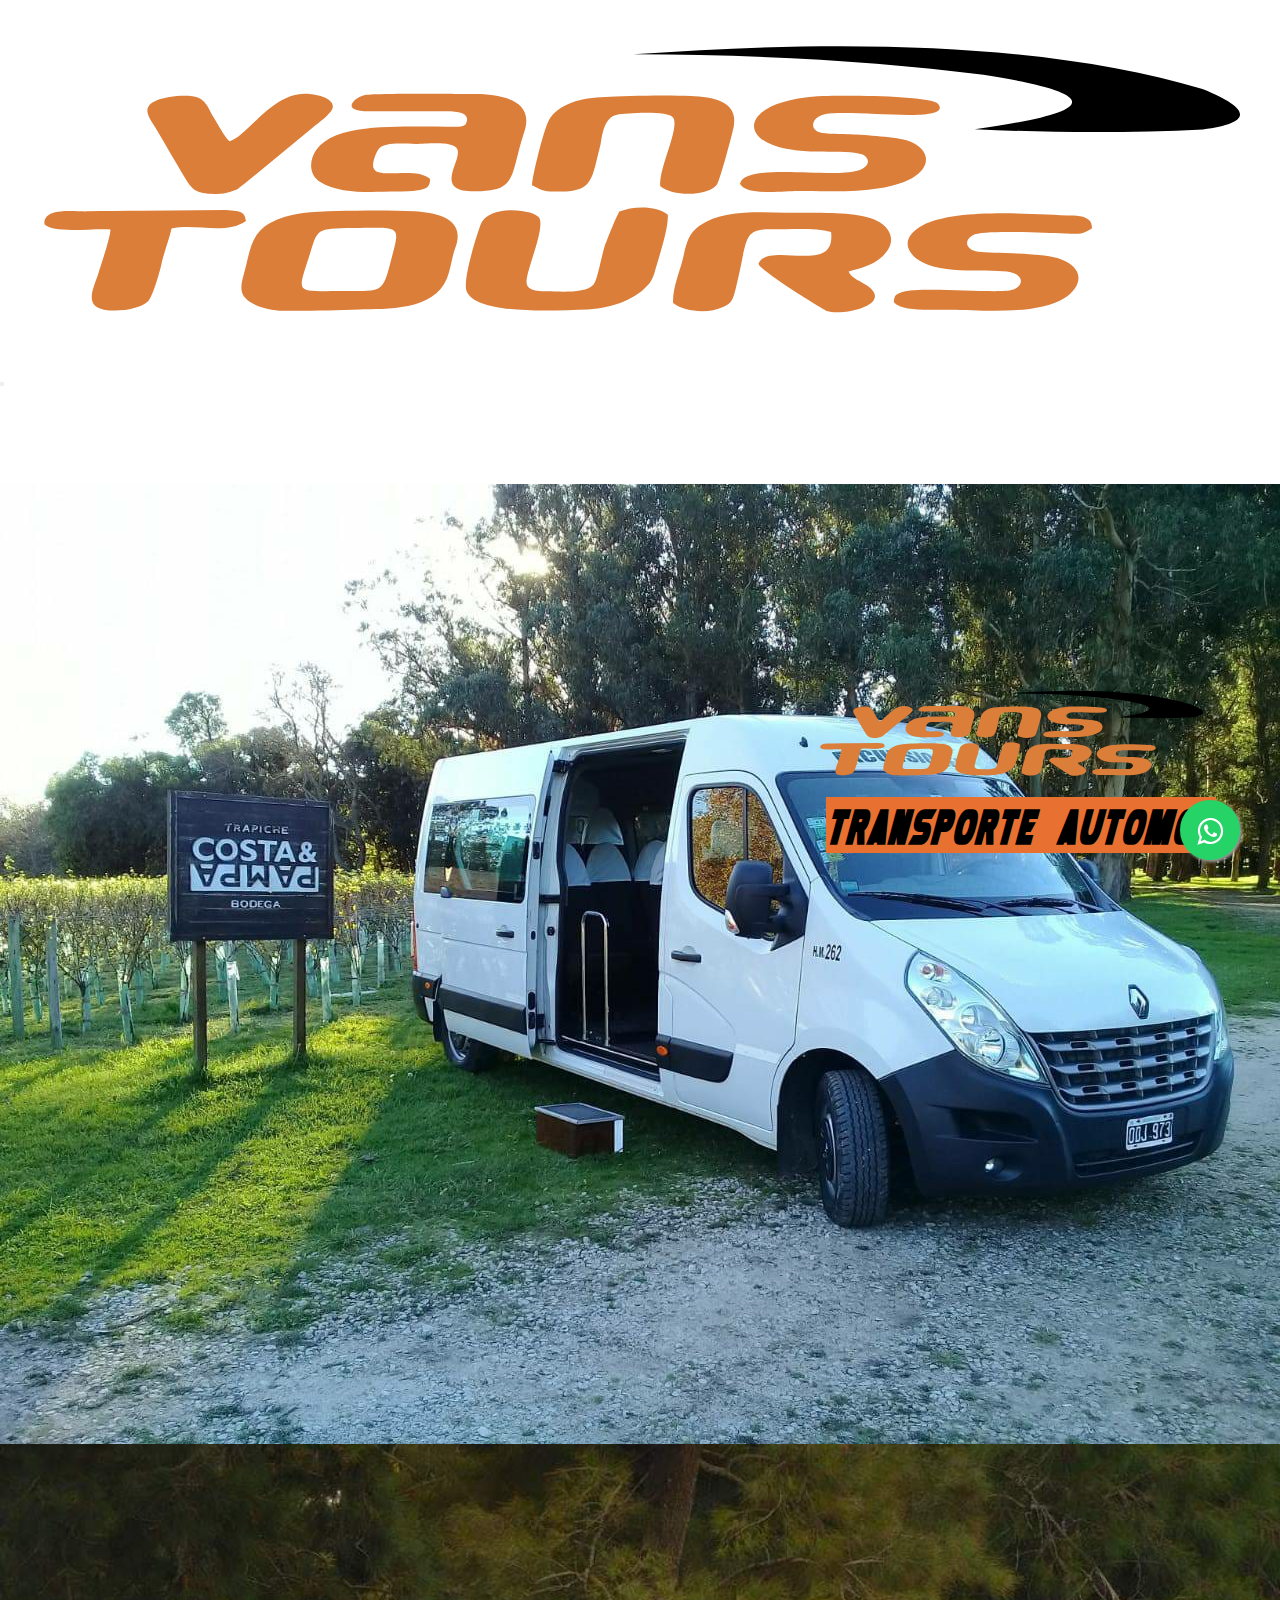
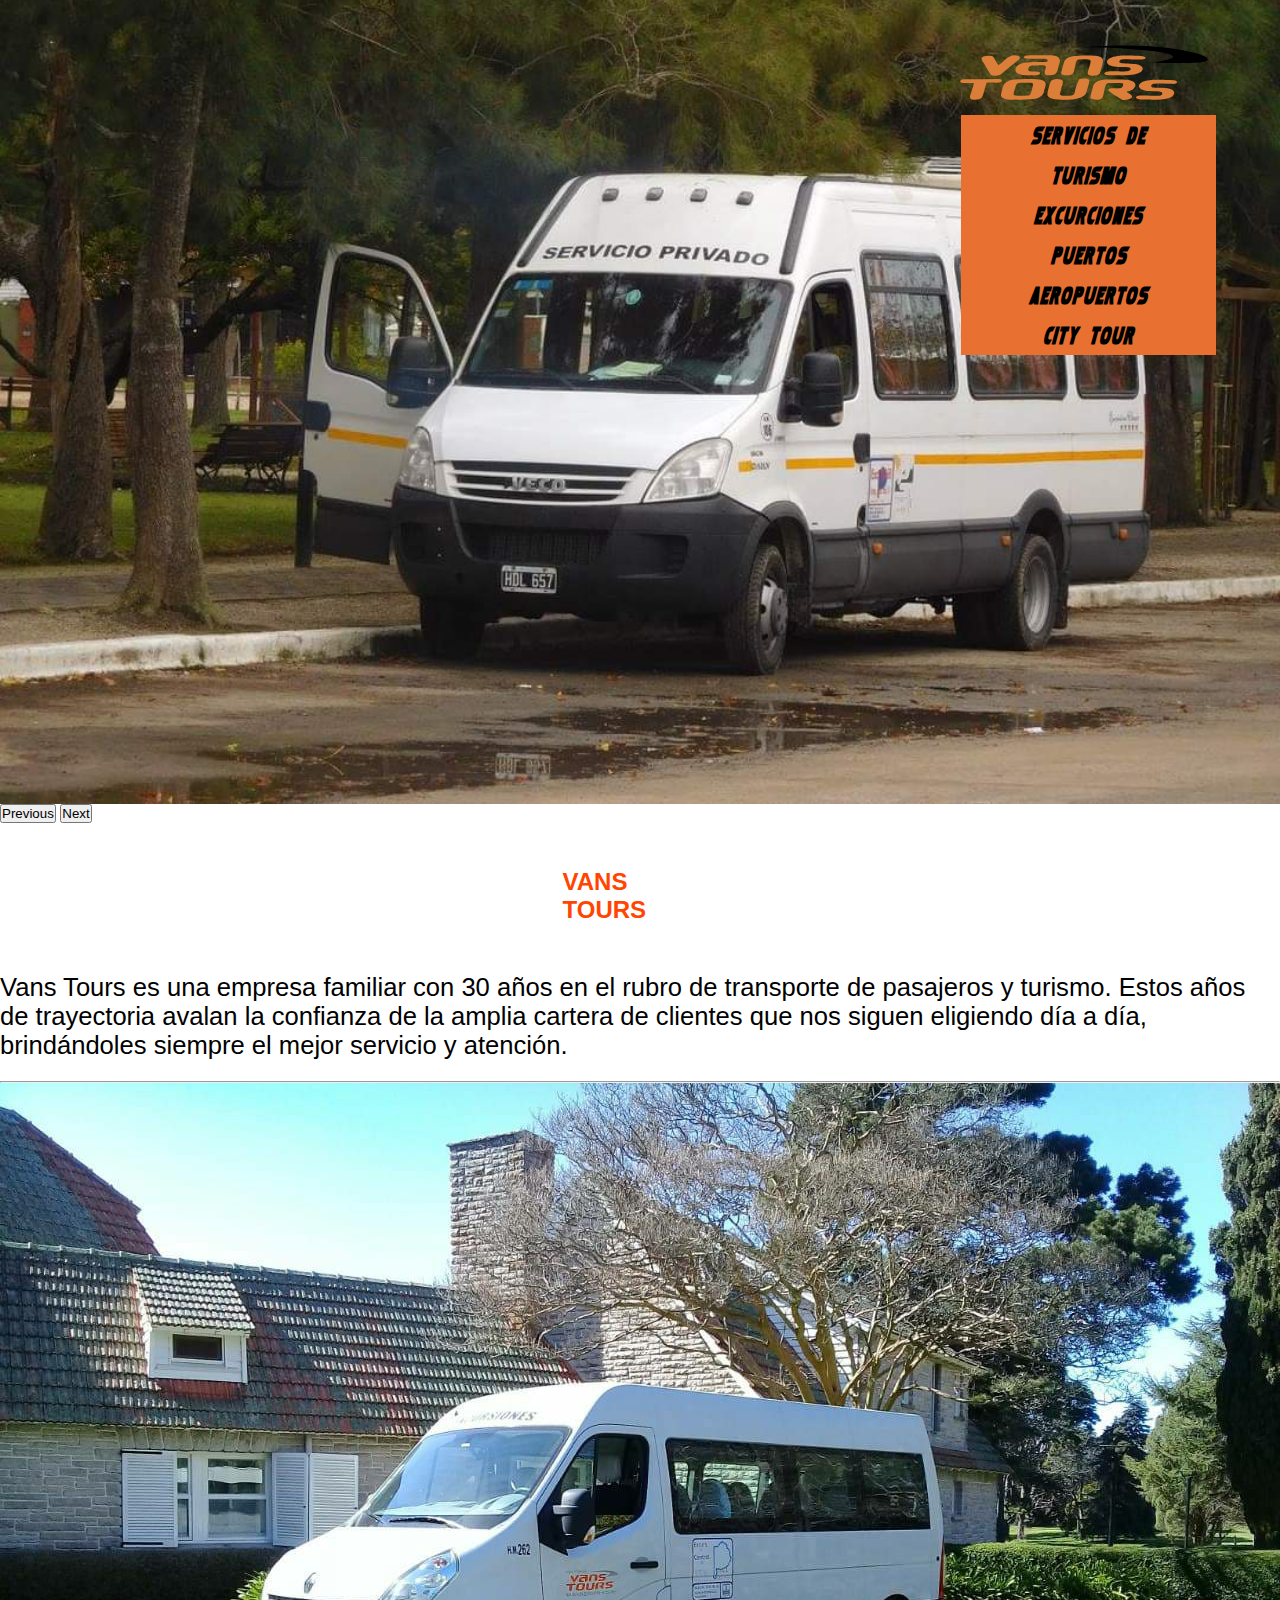
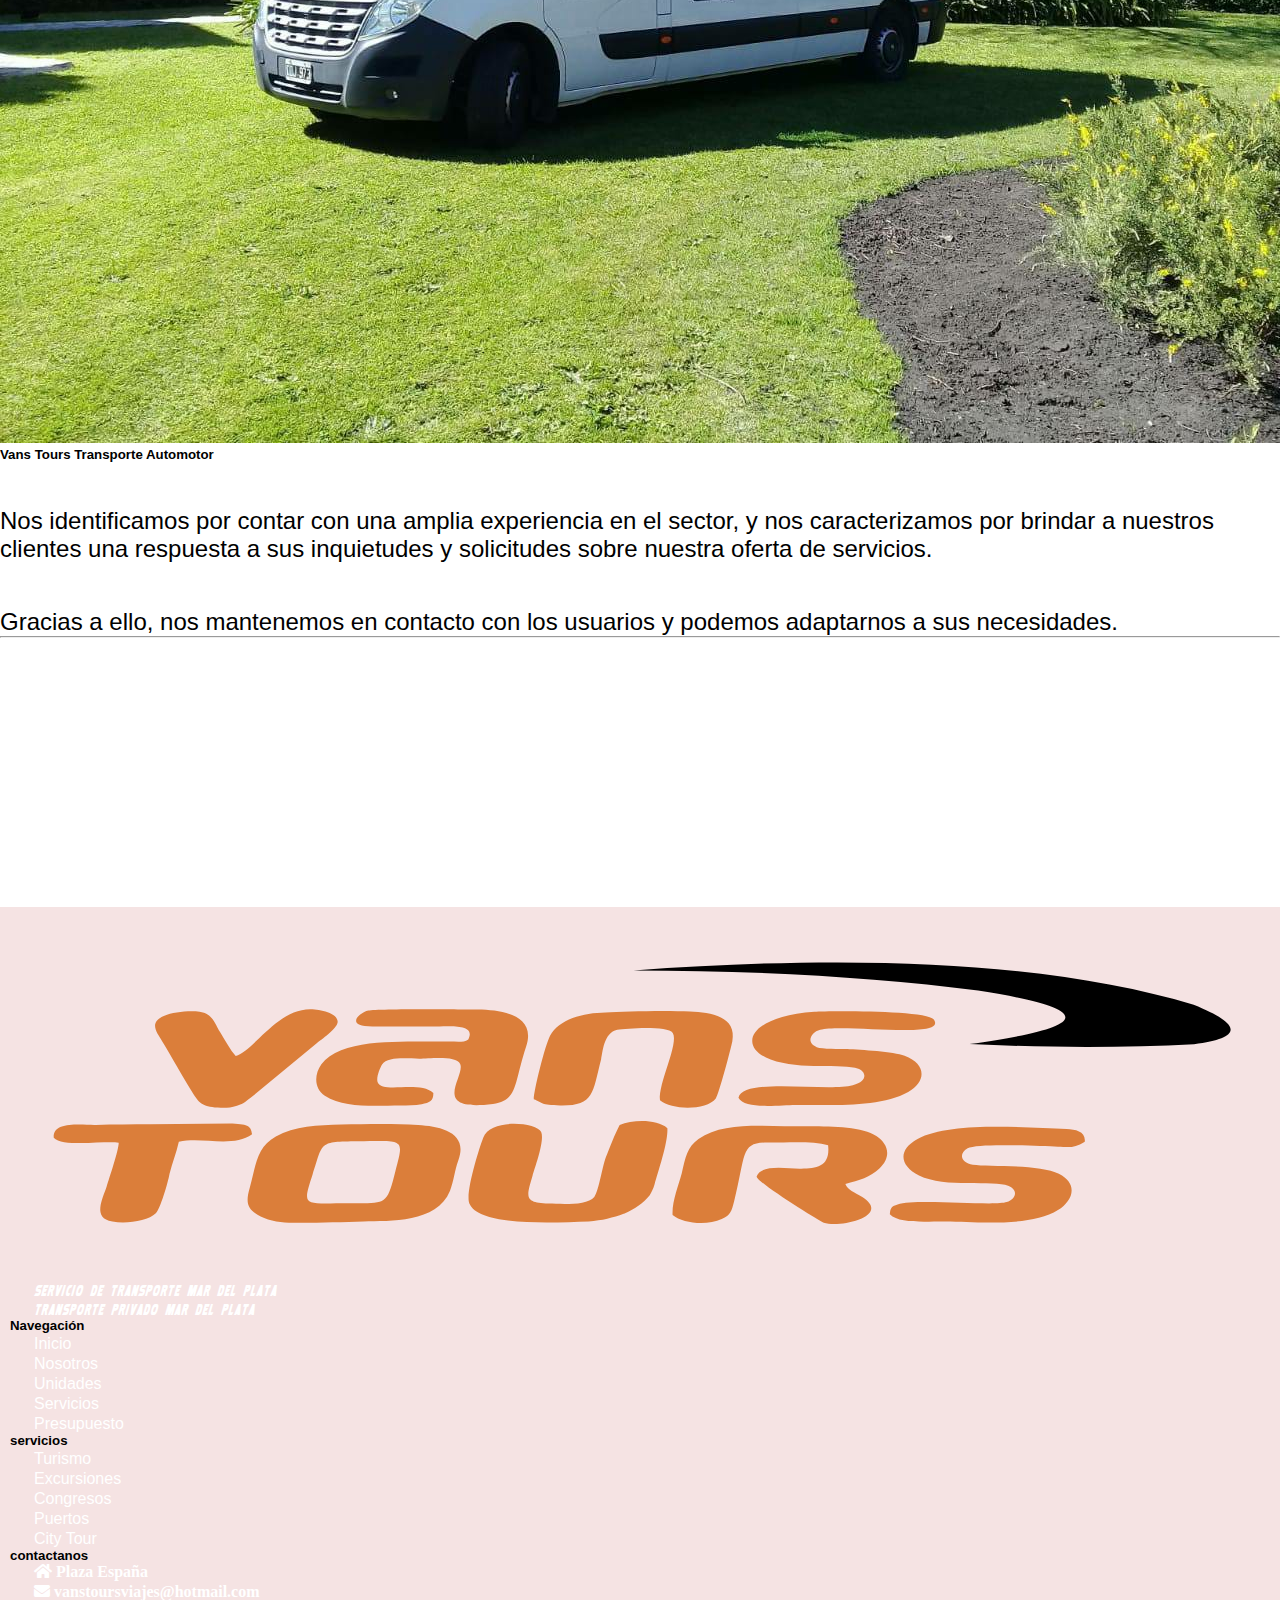
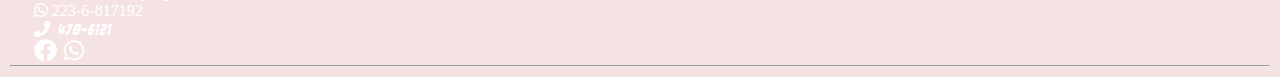
==== commit 82c39b8c: "corregi los h2" ====
--- a/index.html
+++ b/index.html
@@ -71,7 +71,7 @@
                     <img src="img/combi2.jpeg" class="d-block w-100 mobilePicture" alt="vista lateral de camioneta master">
                     <div class="picture">
                         <img class="animate__animated animate__backInDown" src="img/vanstour2.svg " alt="logo de vans tours">
-                    <h2 class="animate__animated animate__backInUp">transporte automor</h2>
+                    <h2 class="animate__animated animate__backInUp titleh2">transporte automor</h2>
                 </div>
                 </div>
             </div>
@@ -80,12 +80,12 @@
                     <img src="img/combi6.jpeg" class="d-block w-100 mobilePicture" alt="vista frente de camionta iveco">
                     <div class="picture">
                         <img class="animate__animated animate__zoomInLeft" src="img/vanstour2.svg" alt="logo de vans tours">
-                        <h2 class="animate__animated animate__fadeInLeft">servicios de</h2>
-                        <h2 class="animate__animated animate__fadeInLeft">turismo</h2>
-                        <h2 class="animate__animated animate__fadeInLeft">excurciones</h2>
-                        <h2 class="animate__animated animate__fadeInLeft">puertos</h2>
-                        <h2 class="animate__animated animate__fadeInLeft">aeropuertos</h2>
-                        <h2 class="animate__animated animate__fadeInLeft">city tour</h2>
+                        <h3 class="animate__animated animate__fadeInLeft">servicios de</h3>
+                        <h3 class="animate__animated animate__fadeInLeft">turismo</h3>
+                        <h3 class="animate__animated animate__fadeInLeft">excurciones</h3>
+                        <h3 class="animate__animated animate__fadeInLeft">puertos</h3>
+                        <h3 class="animate__animated animate__fadeInLeft">aeropuertos</h3>
+                        <h3 class="animate__animated animate__fadeInLeft">city tour</h3>
                     </div>
                 </div>
             </div>
@@ -137,14 +137,14 @@
             <a href="servicios.html#cityTour"><img src="img/gente.jpg"
                     alt="grupo de personas posando junto a la combi de excurciones" width=""></a>
                 <div class="txtHover">
-                    <h2>citytour</h2>
+                    <h3>citytour</h3>
             
         </div>
         </div>
         <div class="c-img" data-aos="flip-right">
             <a href="servicios.html#excurciones"><img src="img/piletaolas.jpg" alt="una pileta de olas que se vicito en un paseo"  width=""></a>
                 <div class="txtHover">
-                    <h2>excursiones</h2>
+                    <h3>excursiones</h3>
             
         </div>
         </div>
@@ -152,14 +152,14 @@
             <a href="servicios.html#congresos"><img src="img/termasMarinas.jpg"
                     alt="grupo de personas en la entrada de termas marinas" width=""></a>
                 <div class="txtHover">
-                    <h2>viajes</h2>
+                    <h3>viajes</h3>
             
         </div>
         </div>
         <div class="c-img" data-aos="zoom-in-up">
             <a href="servicios.html#serviciosDeTurismo"><img src="img/piletaTermas.jpg" alt="personas en la pileta de termas marinas"></a>
                 <div class="txtHover">
-                    <h2>turismo</h2>
+                    <h3>turismo</h3>
             
         </div>
         </div>
--- a/css/pruebacss.css
+++ b/css/pruebacss.css
@@ -47,6 +47,12 @@
   font-family: letra;
   font-size: 1.5rem;
   margin-left: 20px; }
+
+.titleh2 {
+  font-family: letra;
+  font-size: 3rem;
+  margin-left: 20px;
+  background-color: #E87132; }
 
 h3 {
   font-family: letra;
@@ -145,7 +151,7 @@
     transition: all .3s;
     transform: scale(1.5);
     opacity: 0; }
-    .c-img .txtHover h2 {
+    .c-img .txtHover h3 {
       color: wheat;
       padding-top: 80px; }
   .c-img:hover .txtHover {
@@ -179,7 +185,7 @@
     transition: all .0s;
     right: 5%;
     top: 20%; }
-    .inicio .picture h2 {
+    .inicio .picture h3 {
       color: black;
       background-color: #E87132;
       padding: 6px; }
